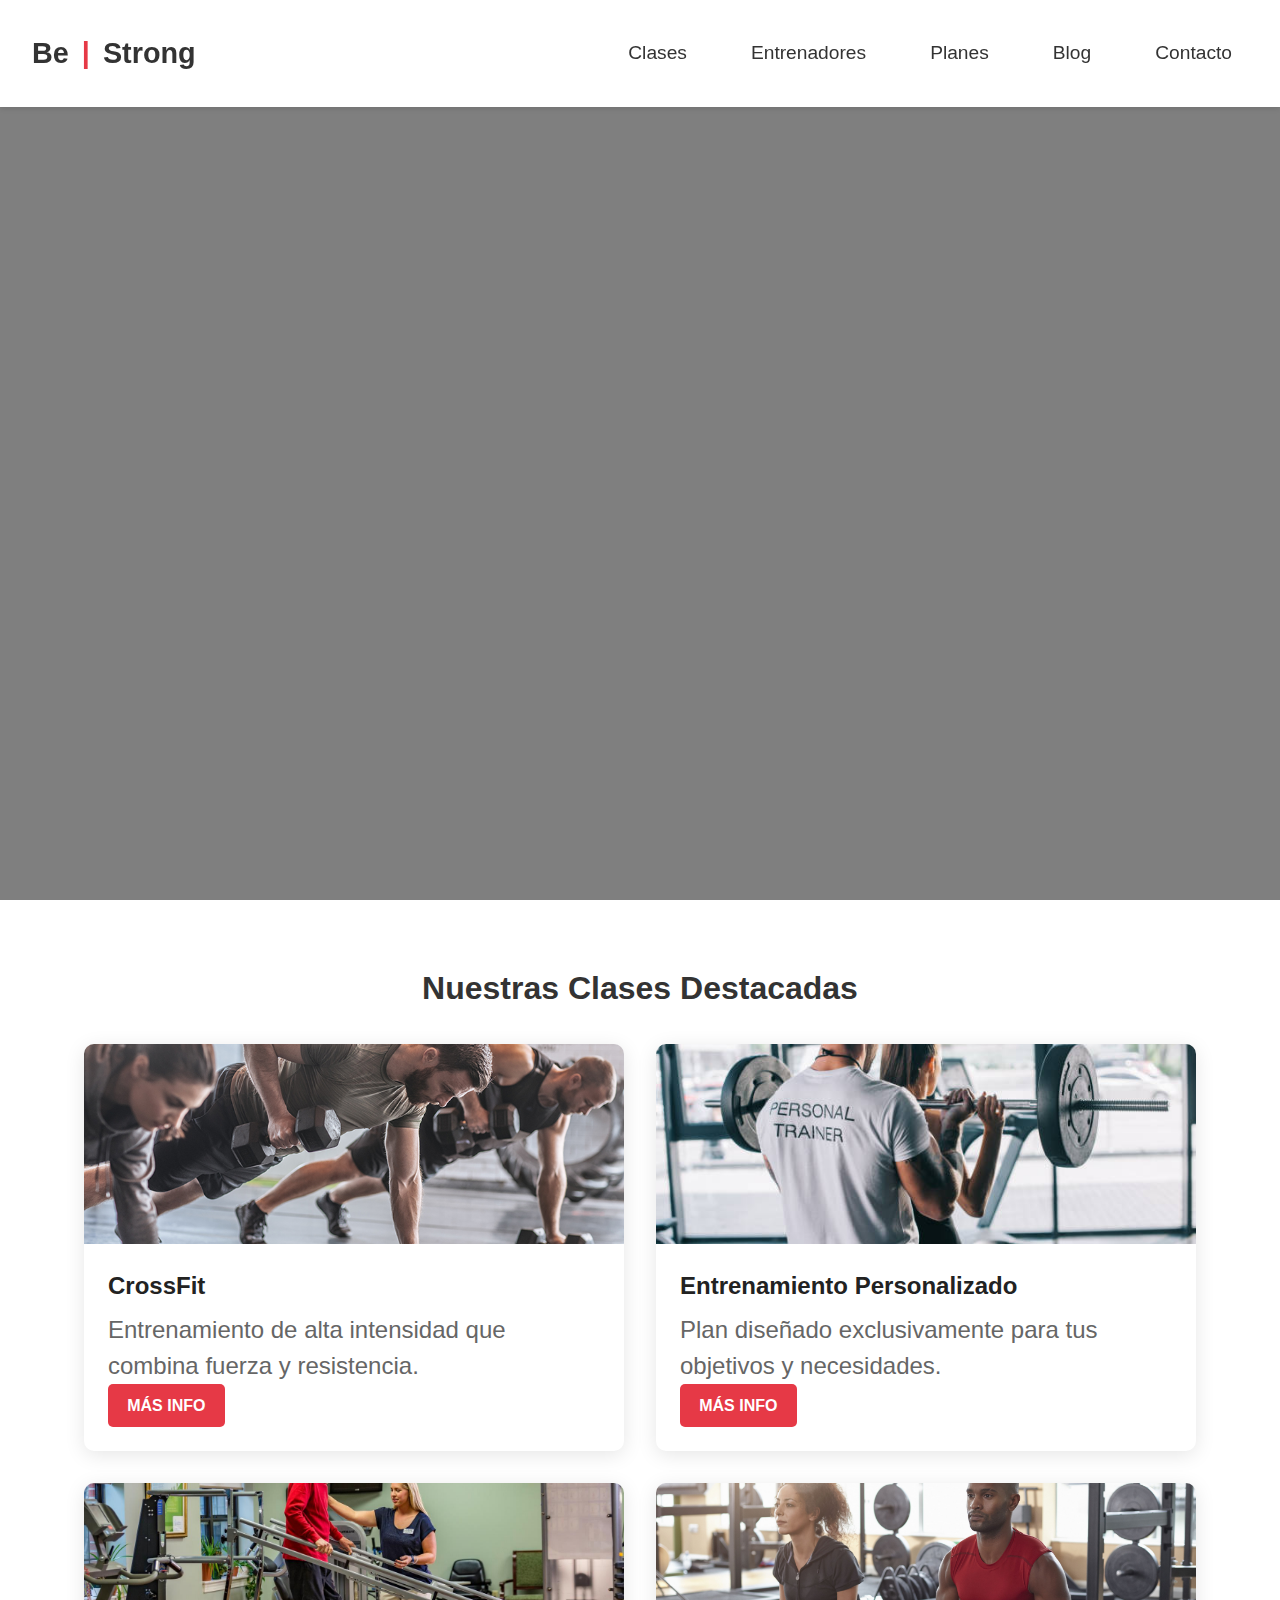
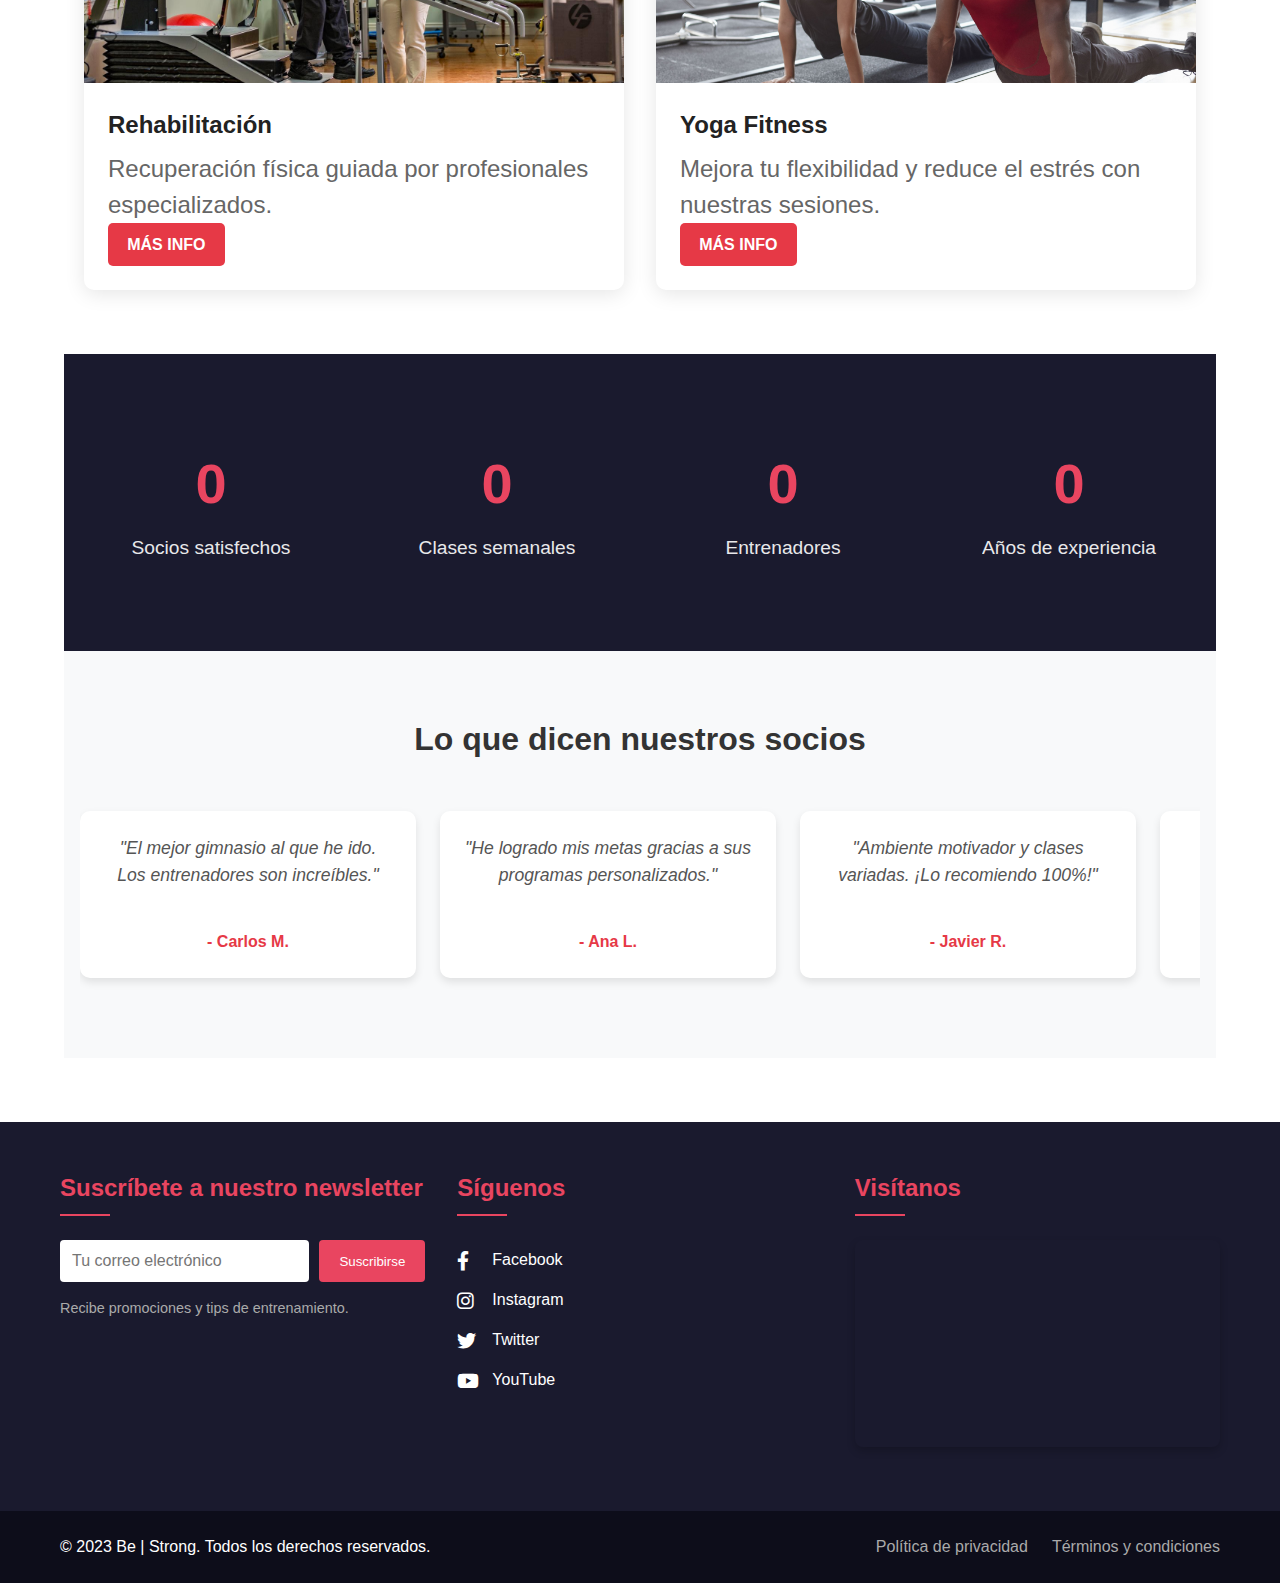
==== index.html @ 7d8e83d9 "Agregando paginas index.html y clases.html" ====
<!DOCTYPE html>
<html lang="en">
  <head>
    <meta charset="UTF-8" />
    <meta name="viewport" content="width=device-width, initial-scale=1.0" />
    <title>Be | Strong</title>
    <link
      rel="stylesheet"
      href="https://cdnjs.cloudflare.com/ajax/libs/font-awesome/6.0.0-beta3/css/all.min.css"
    />
    <link rel="stylesheet" href="./assets/css/style.css" />
  </head>
  <body>
    <!--menu-->
    <header class="header">
      <nav class="navbar">
        <div class="container-logo">
          <a href="#" class="logo">Be <span class="logo-pipe">|</span> Strong</a>
        </div>
        <div class="container-menu">
          <ul class="nav-list">
            <li><a href="/pages/clases.html">Clases</a></li>
            <li><a href="#">Entrenadores</a></li>
            <li><a href="#">Planes</a></li>
            <li><a href="#">Blog</a></li>
            <li><a href="#">Contacto</a></li>
          </ul>
        </div>
      </nav>
    </header>
    <section class="hero">
      <!-- Contenedor del video de fondo (YouTube) -->
      <div class="video-background">
        <iframe
          src="https://www.youtube.com/embed/W7NFoCfXAXU?autoplay=1&mute=1&loop=1&playlist=W7NFoCfXAXU&controls=0"
          frameborder="0"
          allow="accelerometer; autoplay; clipboard-write; encrypted-media; gyroscope; picture-in-picture"
          allowfullscreen
        ></iframe>
        <!-- Overlay oscuro para mejorar legibilidad del texto -->
        <div class="video-overlay"></div>
      </div>

      <!-- Contenido animado sobre el video -->
      <div class="hero-content">
        <h1 class="hero-title animate">Transforma tu cuerpo</h1>
        <p class="hero-subtitle animate">Entrena con los mejores</p>
        <a href="#" class="hero-button animate">¡Empieza hoy!</a>
      </div>
    </section>

    <main class="main">
      <section class="section-container">
        <h2 class="section-title">Nuestras Clases Destacadas</h2>
        <div class="cards-container">
          <!-- Card 1: CrossFit -->
          <div class="card">
            <div class="card-image">
              <img src="assets/img/crossfit.jpg" alt="Clase de CrossFit" />
            </div>
            <div class="card-content">
              <h3>CrossFit</h3>
              <p>
                Entrenamiento de alta intensidad que combina fuerza y
                resistencia.
              </p>
              <a href="#" class="card-button">Más info</a>
            </div>
          </div>

          <!-- Card 2: Entrenamiento Personalizado -->
          <div class="card">
            <div class="card-image">
              <img
                src="assets/img/personalizado.jpg"
                alt="Entrenamiento Personalizado"
              />
            </div>
            <div class="card-content">
              <h3>Entrenamiento Personalizado</h3>
              <p>
                Plan diseñado exclusivamente para tus objetivos y necesidades.
              </p>
              <a href="#" class="card-button">Más info</a>
            </div>
          </div>

          <!-- Card 3: Rehabilitación -->
          <div class="card">
            <div class="card-image">
              <img src="assets/img/rehabilitacion.jpg" alt="Rehabilitación" />
            </div>
            <div class="card-content">
              <h3>Rehabilitación</h3>
              <p>
                Recuperación física guiada por profesionales especializados.
              </p>
              <a href="#" class="card-button">Más info</a>
            </div>
          </div>

          <!-- Card 4: Yoga -->
          <div class="card">
            <div class="card-image">
              <img src="assets/img/yoga.jpg" alt="Clase de Yoga" />
            </div>
            <div class="card-content">
              <h3>Yoga Fitness</h3>
              <p>
                Mejora tu flexibilidad y reduce el estrés con nuestras sesiones.
              </p>
              <a href="#" class="card-button">Más info</a>
            </div>
          </div>
        </div>
      </section>

      <!-- contador -->

      <section class="counter-section">
        <div class="counter-container">
          <!-- Contador 1 -->
          <div class="counter">
            <span class="counter-number" data-target="500">0</span>
            <span class="counter-text">Socios satisfechos</span>
          </div>
          <!-- Contador 2 -->
          <div class="counter">
            <span class="counter-number" data-target="100">0</span>
            <span class="counter-text">Clases semanales</span>
          </div>
          <!-- Contador 3 -->
          <div class="counter">
            <span class="counter-number" data-target="20">0</span>
            <span class="counter-text">Entrenadores</span>
          </div>
          <!-- Contador 4 -->
          <div class="counter">
            <span class="counter-number" data-target="10">0</span>
            <span class="counter-text">Años de experiencia</span>
          </div>
        </div>
      </section>

      <!-- testimonios -->

      <section class="testimonials">
        <h2 class="testimonials-title">Lo que dicen nuestros socios</h2>
        <div class="testimonials-carousel">
        <!-- Testimonio 1 -->
        <div class="testimonial-card">
          <div class="testimonial-content">
            <p class="testimonial-text">
              "El mejor gimnasio al que he ido. Los entrenadores son
              increíbles."
            </p>
            <p class="testimonial-author">- Carlos M.</p>
          </div>
        </div>
        <!-- Testimonio 2 -->
        <div class="testimonial-card">
          <div class="testimonial-content">
            <p class="testimonial-text">
              "He logrado mis metas gracias a sus programas personalizados."
            </p>
            <p class="testimonial-author">- Ana L.</p>
          </div>
        </div>
        <!-- Testimonio 3 -->
        <div class="testimonial-card">
          <div class="testimonial-content">
            <p class="testimonial-text">
              "Ambiente motivador y clases variadas. ¡Lo recomiendo 100%!"
            </p>
            <p class="testimonial-author">- Javier R.</p>
          </div>
        </div>

        <!-- Testimonio 4 -->
        <div class="testimonial-card">
          <div class="testimonial-content">
            <p class="testimonial-text">
              "Me ayudaron a perder peso y tonificar mi cuerpo. ¡Increíble!"
            </p>
            <p class="testimonial-author">- Claudia L.</p>
          </div>
        </div>

        <!-- Testimonio 1 -->
        <div class="testimonial-card">
          <div class="testimonial-content">
            <p class="testimonial-text">
              "Soy una persona mayor y me siento muy bien entrenando aquí.
              ¡Gracias!"
            </p>
            <p class="testimonial-author">- Roberto S.</p>
          </div>
        </div>

        <!-- Testimonio 1 -->
        <div class="testimonial-card">
          <div class="testimonial-content">
            <p class="testimonial-text">
              "me guiaron en todo el proceso de rehabilitacion"
            </p>
            <p class="testimonial-author">- Maria C.</p>
          </div>
        </div>
      </section>
    </main>

    <footer class="footer">
      <div class="footer-container">
        <!-- Columna 1: Newsletter -->
        <div class="footer-column">
          <h3 class="footer-title">Suscríbete a nuestro newsletter</h3>
          <form class="newsletter-form">
            <input
              type="email"
              placeholder="Tu correo electrónico"
              required
              class="newsletter-input"
            />
            <button type="submit" class="newsletter-button">Suscribirse</button>
          </form>
          <p class="footer-text">Recibe promociones y tips de entrenamiento.</p>
        </div>

        <!-- Columna 2: Redes Sociales -->
        <div class="footer-column">
          <h3 class="footer-title">Síguenos</h3>
          <ul class="social-media">
            <li>
              <a
                href="#"
                class="social-link"
                target="_blank"
                aria-label="Facebook"
              >
                <i class="fab fa-facebook-f"></i> Facebook
              </a>
            </li>
            <li>
              <a
                href="#"
                class="social-link"
                target="_blank"
                aria-label="Instagram"
              >
                <i class="fab fa-instagram"></i> Instagram
              </a>
            </li>
            <li>
              <a
                href="#"
                class="social-link"
                target="_blank"
                aria-label="Twitter"
              >
                <i class="fab fa-twitter"></i> Twitter
              </a>
            </li>
            <li>
              <a
                href="#"
                class="social-link"
                target="_blank"
                aria-label="YouTube"
              >
                <i class="fab fa-youtube"></i> YouTube
              </a>
            </li>
          </ul>
        </div>

        <!-- Columna 3: Mapa -->
        <div class="footer-column">
          <h3 class="footer-title">Visítanos</h3>
          <div class="map-container">
            <iframe
              src="https://www.google.com/maps/embed?pb=!1m18!1m12!1m3!1d3284.016887889527!2d-58.383759!3d-34.603734!2m3!1f0!2f0!3f0!3m2!1i1024!2i768!4f13.1!3m3!1m2!1s0x0%3A0x0!2zMzTCsDM2JzEzLjQiUyA1OMKwMjMnMDEuNSJX!5e0!3m2!1sen!2sar!4v1620000000000!5m2!1sen!2sar"
              width="100%"
              height="200"
              style="border: 0"
              allowfullscreen=""
              loading="lazy"
              aria-label="Mapa de ubicación del gimnasio"
            >
            </iframe>
          </div>
        </div>
      </div>

      <!-- Copyright -->
      <div class="footer-bottom">
        <div class="container">
          <p>&copy; 2023 Be | Strong. Todos los derechos reservados.</p>
          <ul class="footer-links">
            <li><a href="#">Política de privacidad</a></li>
            <li><a href="#">Términos y condiciones</a></li>
          </ul>
        </div>
      </div>
    </footer>
    <script src="./assets/js/main.js"></script>
  </body>
</html>
---- assets/css/style.css ----
* {
  margin: 0;
  padding: 0;
  box-sizing: border-box;
}

html,
body {
  height: 100%;
  font-family: sans-serif;
  line-height: 1.5;
  background: #fff;
  color: #000;
}

/* header */
.header {
  width: 100%;
  top: 0%;
  left: 0%;
  background-color: #fff;
  padding: 1rem;
  text-align: center;
  position: fixed;
  z-index: 1000;
  box-shadow: 0 2px 5px rgba(0, 0, 0, 0.1);
}

/* nav */

.navbar {
  display: flex;
  justify-content: space-between;
  align-items: center;
  padding: 1rem;
  margin: 0 auto;
}

.logo {
  font-size: 1.8rem;
  font-weight: bold;
  color: #333;
  text-decoration: none;
  font-family: Arial, sans-serif;
}

.logo-pipe {
  color: #e63946; /* Color rojo para el símbolo | */
  margin: 0 5px; /* Espaciado opcional */
}

.logo:hover .logo-pipe {
  color: #c1121f; /* Color más oscuro al pasar el mouse */
  transform: rotate(90deg); /* Efecto divertido opcional */
  transition: all 0.3s ease;
}

.nav-list {
  list-style: none;
  display: flex;
  gap: 2rem;
}

.nav-list a {
  text-decoration: none;
  color: #333;
  font-size: 1.2rem;
  font-weight: 500;
  padding: 0.5rem 1rem;
  border-radius: 5px;
  transition: background-color 0.3s ease;
}

.nav-list li a:hover {
  background-color: #ff6b6b;
  transition: color 0.3s ease;
}

/* hero */

.hero {
  position: relative;
  height: 100vh; /* Altura completa de la pantalla */
  /*width: 100vw; /* Ancho completo de la pantalla */
  overflow: hidden;
  display: flex;
  align-items: center;
  justify-content: center;
  text-align: center;
}

.video-background {
  position: absolute;
  top: 0;
  left: 0;
  width: 100%;
  height: 100%;
  /*z-index: -1; */
}

.video-background iframe {
  position: absolute;
  top: 50%;
  left: 50%;
  width: 100vw;
  height: 100vh;
  min-width: 100%;
  min-height: 100%;
  transform: translate(-50%, -50%);
  object-fit: cover; /* Cubre todo el espacio disponible */
}

.video-overlay {
  position: absolute;
  top: 0;
  left: 0;
  width: 100%;
  height: 100%;
  background: rgba(0, 0, 0, 0.5);
  z-index: 0; /* Asegúrate de que el overlay esté detrás del contenido */
}

/* Contenido del hero (texto y botón) */
.hero-content {
  position: relative;
  z-index: 1;
  color: white;
  padding: 0 20px;
  max-width: 800px;
  margin: 0 auto;
}

/* Animaciones */
.hero-title {
  font-size: 4rem;
  margin-bottom: 1rem;
  opacity: 0;
  transform: translateY(30px);
  animation: fadeInUp 1s forwards 0.3s;
}

.hero-subtitle {
  font-size: 1.5rem;
  margin-bottom: 2rem;
  opacity: 0;
  transform: translateY(30px);
  animation: fadeInUp 1s forwards;
}

.hero-button {
  display: inline-block;
  padding: 15px 30px;
  background: #e63946;
  color: white;
  text-decoration: none;
  border-radius: 50px;
  font-weight: bold;
  text-transform: uppercase;
  opacity: 0;
  transform: translateY(30px);
  animation: fadeInUp 1s forwards 0.9s;
  transition: background 0.3s;
}

.hero-button:hover {
  background-color: #c1121f;
}

/* Keyframes para la animación */
@keyframes fadeInUp {
  to {
    opacity: 1;
    transform: translateY(0);
  }
}

/* Responsive para móviles */
@media (max-width: 768px) {
  .hero-title {
    font-size: 2.5rem;
  }

  .hero-subtitle {
    font-size: 1.2rem;
  }
}

/* main */

.main {
  padding: 4rem;
  background-color: f8f9fa;
}

.section-container {
  max-width: 1200px;
  margin: 0 auto;
  padding: 0 20px;
}

.section-title {
  font-size: 2.5rem;
  margin-bottom: 3rem;
  text-align: center;
  color: #333;
}

/* cards */

.cards-container {
  display: grid;
  grid-template-columns: repeat(2, 1fr); /* 2 columnas por defecto */
  gap: 2rem;
  max-width: 1200px; /* Opcional: limita el ancho máximo */
  margin: 0 auto; /* Centra el contenedor */
}

.card {
  background: white;
  border-radius: 10px;
  box-shadow: 0 4px 20px rgba(0, 0, 0, 0.1);
  overflow: hidden;
  transition: all 0.3s ease;
}

.card:hover {
  transform: translateY(-10px);
  box-shadow: 0 8px 40px rgba(0, 0, 0, 0.2);
}

.card-image {
  height: 200px;
  overflow: hidden;
}

.card-image img {
  width: 100%;
  height: 100%;
  object-fit: cover;
  transition: transform 0.5s ease;
}

.card:hover .card-image img {
  transform: scale(1.1);
}

.card-content {
  padding: 1.5rem;
}

.card-content h3 {
  font-size: 1.5rem;
  margin-bottom: 0.5rem;
  color: #222;
}

.card-content p {
  font-size: 1.5rem;
  color: #666;
  line-height: 1.5;
}

.card-button {
  display: inline-block;
  padding: 0.6rem 1.2rem;
  background: #e63946;
  color: white;
  text-decoration: none;
  border-radius: 5px;
  font-weight: 600;
  text-transform: uppercase;
  transition: background-color 0.3s ease;
}

.card-button:hover {
  background-color: #c1121f;
}

@media (max-width: 1024px) {
  .cards-container {
    grid-template-columns: repeat(2, 1fr); /* Mantiene 2 columnas */
  }
}

/* Móviles (menos de 768px) */
@media (max-width: 768px) {
  .cards-container {
    grid-template-columns: 1fr; /* 1 columna */
  }
}

/* Pantallas muy grandes (opcional) */
@media (min-width: 1600px) {
  .cards-container {
    grid-template-columns: repeat(
      2,
      1fr
    ); /* Mantiene 2 columnas incluso en pantallas XL */
  }
}

/* contador */

.counter-section {
  background-color: #1a1a2e; /* Fondo oscuro para destacar */
  padding: 4rem 0;
  text-align: center;
  color: white;
  margin-top: 4rem; /* Espacio entre secciones */
}

.counter-container {
  display: grid;
  grid-template-columns: repeat(4, 1fr);
  gap: 2rem;
  max-width: 1200px;
  margin: 0 auto;
  padding: 0 20px;
}

/* Estilos de cada contador */
.counter {
  padding: 1.5rem;
}

.counter-number {
  display: block;
  font-size: 3.5rem;
  font-weight: 700;
  color: #e94560; /* Color destacado */
  margin-bottom: 0.5rem;
  animation: pulse 2s infinite; /* Efecto de pulso */
}

.counter-text {
  font-size: 1.2rem;
  opacity: 0.9;
}

/* Animación del número (Keyframes) */
@keyframes pulse {
  0% {
    transform: scale(1);
  }
  50% {
    transform: scale(1.1);
  }
  100% {
    transform: scale(1);
  }
}

/* Responsive */
@media (max-width: 768px) {
  .counter-container {
    grid-template-columns: repeat(2, 1fr);
  }
  .counter-number {
    font-size: 2.5rem;
  }
}

/* testimonios */
/* Estilos generales */
.testimonials {
  padding: 4rem 1rem;
  background-color: #f8f9fa;
  text-align: center;
}

.testimonials-title {
  font-size: 2rem;
  margin-bottom: 2rem;
  color: #333;
}

/* Carrusel con CSS Scroll Snap */
.testimonials-carousel {
  display: flex;
  overflow-x: auto;
  scroll-snap-type: x mandatory;
  gap: 1.5rem;
  padding: 1rem 0;
}

/* Oculta la barra de scroll */
/* .testimonials-carousel::-webkit-scrollbar {
  display: none;
}
*/
/* Estilos de cada tarjeta de testimonio */
.testimonial-card {
  scroll-snap-align: center;
  flex: 0 0 80%; /* Ancho de cada tarjeta (80% del contenedor) */
  max-width: 400px;
  background: white;
  border-radius: 10px;
  box-shadow: 0 4px 8px rgba(0, 0, 0, 0.1);
  padding: 1.5rem;
}

.testimonial-content {
  display: flex;
  flex-direction: column;
  height: 100%;
}

.testimonial-text {
  font-size: 1.1rem;
  font-style: italic;
  color: #555;
  margin-bottom: 1rem;
}

.testimonial-text::before {
  content: '"';
  font-size: 3rem;
  color: #e63946;
  opacity: 0.3;
  position: absolute;
  left: 10px;
  top: 10px;
}

.testimonial-author {
  font-weight: bold;
  color: #e63946; /* Color de tu marca */
  margin-top: auto; /* Alinea al final */
}

/* Efecto hover opcional */
.testimonial-card:hover {
  transform: translateY(-5px);
  box-shadow: 0 8px 16px rgba(0, 0, 0, 0.1);
  transition: all 0.3s ease;
}

/* Responsive */
@media (min-width: 768px) {
  .testimonial-card {
    flex: 0 0 45%; /* 2 tarjetas visibles en tablets */
  }
}

@media (min-width: 1024px) {
  .testimonial-card {
    flex: 0 0 30%; /* 3 tarjetas visibles en desktop */
  }
}

/* footer */
.footer {
  background-color: #1a1a2e;
  color: white;
  padding: 3rem 0 0;
  font-family: "Arial", sans-serif;
}

.footer-container {
  display: grid;
  grid-template-columns: repeat(auto-fit, minmax(250px, 1fr));
  gap: 2rem;
  max-width: 1200px;
  margin: 0 auto;
  padding: 0 20px;
}

.footer-column {
  margin-bottom: 2rem;
}

.footer-title {
  font-size: 1.5rem;
  margin-bottom: 1.5rem;
  color: #e94560;
  position: relative;
  padding-bottom: 10px;
}

.footer-title::after {
  content: "";
  position: absolute;
  left: 0;
  bottom: 0;
  width: 50px;
  height: 2px;
  background: #e94560;
}

/* Newsletter */
.newsletter-form {
  display: flex;
  gap: 10px;
  margin-bottom: 1rem;
}

.newsletter-input {
  flex: 1;
  padding: 12px;
  border: none;
  border-radius: 4px;
  font-size: 1rem;
}

.newsletter-button {
  background-color: #e94560;
  color: white;
  border: none;
  padding: 0 20px;
  border-radius: 4px;
  cursor: pointer;
  transition: background 0.3s;
}

.newsletter-button:hover {
  background-color: #c1121f;
}

.footer-text {
  color: #aaa;
  font-size: 0.9rem;
}

/* Redes Sociales */
.social-media {
  list-style: none;
  padding: 0;
}

.social-link {
  color: white;
  text-decoration: none;
  display: flex;
  align-items: center;
  gap: 10px;
  padding: 8px 0;
  transition: color 0.3s;
}

.social-link:hover {
  color: #e94560;
}

.social-link i {
  font-size: 1.2rem;
  width: 25px;
}

/* Mapa */
.map-container {
  border-radius: 8px;
  overflow: hidden;
  box-shadow: 0 4px 8px rgba(0, 0, 0, 0.2);
}

/* Footer inferior */
.footer-bottom {
  background-color: #0d0d1a;
  padding: 1.5rem 0;
  margin-top: 2rem;
}

.footer-bottom .container {
  max-width: 1200px;
  margin: 0 auto;
  padding: 0 20px;
  display: flex;
  justify-content: space-between;
  align-items: center;
  flex-wrap: wrap;
  gap: 1rem;
}

.footer-links {
  display: flex;
  gap: 1.5rem;
  list-style: none;
  padding: 0;
}

.footer-links a {
  color: #aaa;
  text-decoration: none;
  transition: color 0.3s;
}

.footer-links a:hover {
  color: white;
}

/* Responsive */
@media (max-width: 768px) {
  .newsletter-form {
    flex-direction: column;
  }

  .footer-bottom .container {
    flex-direction: column;
    text-align: center;
  }
}

/* ************************************** */
/* estilos pagina clases.html            */
/* ************************************** */
.clases-main {
  padding-top: 80px;
}

/* Hero Section */
.clases-hero {
  position: relative;
  height: 300px;
  background: url("../img/classes-hero.jpg") center/cover no-repeat;
  display: flex;
  align-items: center;
  justify-content: center;
  color: white;
  text-align: center;
}

.hero-overlay {
  position: absolute;
  top: 0;
  left: 0;
  width: 100%;
  height: 100%;
  background: rgba(0, 0, 0, 0.5);
}

.hero-content {
  position: relative;
  z-index: 1;
  max-width: 800px;
  padding: 0 20px;
}

.hero-content h1 {
  font-size: 3rem;
  margin-bottom: 1rem;
}

.hero-content p {
  font-size: 1.2rem;
}

/* Filtros */
.filters-section {
  text-align: center;
  padding: 2rem 0;
  background: #f8f9fa;
}

.filters-container {
  display: flex;
  justify-content: center;
  flex-wrap: wrap;
  gap: 1rem;
  margin-top: 1rem;
}

.filter-input {
  position: absolute;
  opacity: 0;
}

.filter-label {
  padding: 0.5rem 1.5rem;
  background: #e0e0e0;
  border-radius: 50px;
  cursor: pointer;
  transition: all 0.3s ease;
}

.filter-input:checked + .filter-label {
  background: #e63946;
  color: white;
}

/* Galería Masonry */
.masonry-grid {
  display: grid;
  grid-template-columns: repeat(auto-fill, minmax(300px, 1fr));
  grid-auto-rows: minmax(200px, auto);
  gap: 1.5rem;
  padding: 2rem;
}

.masonry-item {
  display: block; /* Cambiado de none a block */
  opacity: 1;
  transform: scale(1);
  transition: all 0.4s ease;
}

.class-card {
  position: relative;
  height: 100%;
  overflow: hidden;
  border-radius: 8px;
  box-shadow: 0 4px 8px rgba(0, 0, 0, 0.1);
}

.class-card img {
  width: 100%;
  height: 100%;
  object-fit: cover;
  transition: transform 0.5s ease;
}

.card-overlay {
  position: absolute;
  bottom: 0;
  left: 0;
  width: 100%;
  padding: 1.5rem;
  background: rgba(0, 0, 0, 0.8);
  color: white;
  transform: translateY(100%);
  transition: transform 0.3s ease;
}

.class-card:hover .card-overlay {
  transform: translateY(0);
}

.class-card:hover img {
  transform: scale(1.05);
}

.overlay-btn {
  margin-top: 1rem;
  padding: 0.5rem 1rem;
  background: #e63946;
  color: white;
  border: none;
  border-radius: 4px;
  cursor: pointer;
  transition: background 0.3s ease;
}

.overlay-btn:hover {
  background: #c1121f;
}

/* -------------------------------------------------- */
/* FILTRADO MODERNO CON :has() - SOLUCIÓN DEFINITIVA  */
/* -------------------------------------------------- */

/* Ocultar elementos no seleccionados */
.filter-gallery-container:has(#musculacion:checked)
  .masonry-item:not(.musculacion),
.filter-gallery-container:has(#crossfit:checked) .masonry-item:not(.crossfit),
.filter-gallery-container:has(#yoga:checked) .masonry-item:not(.yoga),
.filter-gallery-container:has(#spinning:checked) .masonry-item:not(.spinning) {
  display: none;
  opacity: 0;
  transform: scale(0.9);
}

/* Mostrar elementos seleccionados */
.filter-gallery-container:has(#musculacion:checked) .masonry-item.musculacion,
.filter-gallery-container:has(#crossfit:checked) .masonry-item.crossfit,
.filter-gallery-container:has(#yoga:checked) .masonry-item.yoga,
.filter-gallery-container:has(#spinning:checked) .masonry-item.spinning {
  display: block;
  opacity: 1;
  transform: scale(1);
}

/* Mostrar todos cuando se selecciona "Todas" */
.filter-gallery-container:has(#all:checked) .masonry-item {
  display: block;
  opacity: 1;
  transform: scale(1);
}

/* Responsive */
@media (max-width: 768px) {
  .masonry-grid {
    grid-template-columns: 1fr;
    padding: 1rem;
  }

  .filters-container {
    gap: 0.5rem;
  }

  .filter-label {
    padding: 0.5rem 1rem;
    font-size: 0.9rem;
  }

  .schedule-table {
    display: block;
    width: 100%;
  }

  .schedule-table thead {
    display: none;
  }

  .schedule-table tbody,
  .schedule-table tr,
  .schedule-table td {
    display: block;
    width: 100%;
  }

  .schedule-table tr {
    margin-bottom: 1rem;
    position: relative;
  }

  .schedule-table td {
    text-align: right;
    padding-left: 50%;
  }

  .schedule-table td::before {
    content: attr(data-label);
    position: absolute;
    left: 1rem;
    width: calc(50% - 1rem);
    text-align: left;
    font-weight: bold;
  }

  .schedule-table td:first-child {
    background-color: #e63946;
    color: white;
    text-align: center;
    padding-left: 1rem;
  }

  .schedule-table td:first-child::before {
    display: none;
  }
}

/* Horarios */
.schedule-section {
  padding: 3rem 0;
  background: #f8f9fa;
}

.section-title {
  text-align: center;
  margin-bottom: 2rem;
  font-size: 2rem;
  color: #333;
}

.table-container {
  overflow-x: auto;
  padding: 0 1rem;
  max-width: 1200px;
  margin: 0 auto;
}

.schedule-table {
  width: 100%;
  border-collapse: collapse;
  margin: 0 auto;
}

.schedule-table th,
.schedule-table td {
  padding: 1rem;
  text-align: center;
  border: 1px solid #ddd;
}

.schedule-table th {
  background-color: #e63946;
  color: white;
}

.schedule-table tr:nth-child(even) {
  background-color: #f2f2f2;
}

.schedule-table tr:hover {
  background-color: #e9e9e9;
}
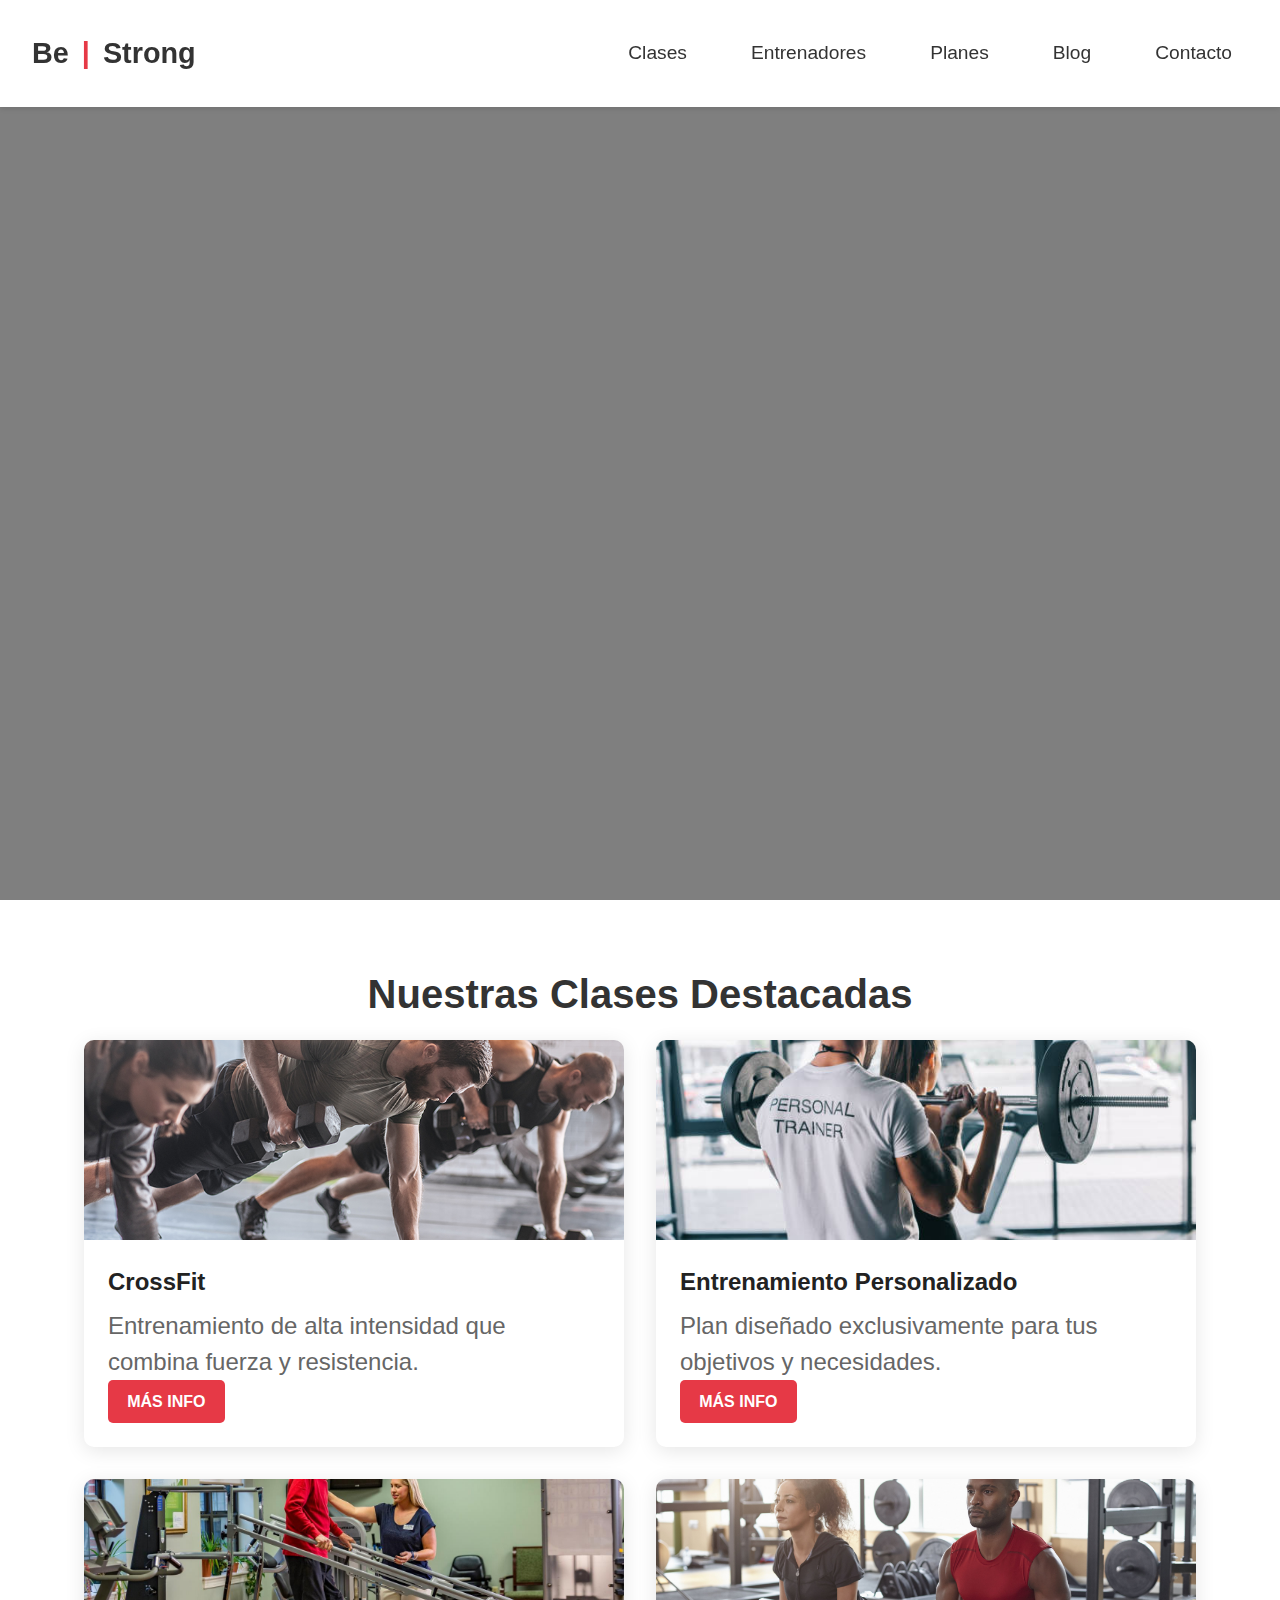
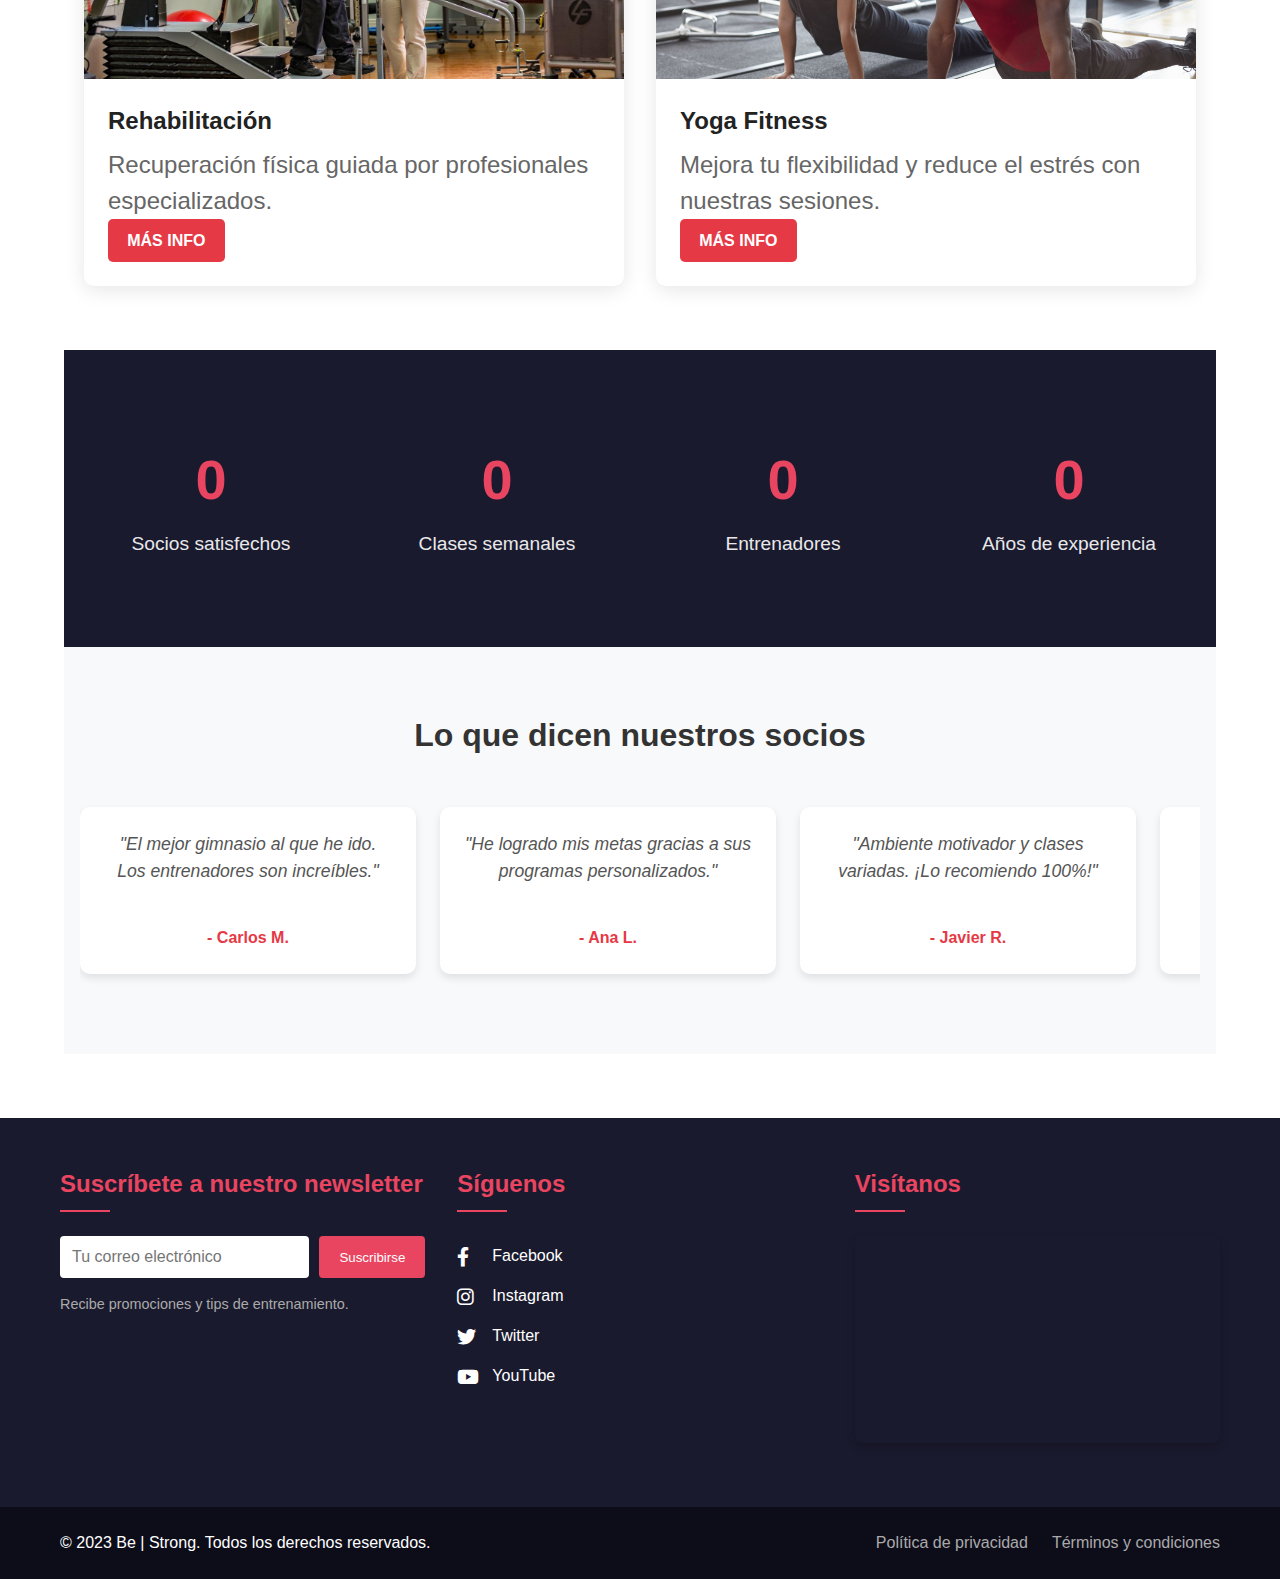
==== commit 7f24ebbd: "agregando paginas contacto.html y planes.html. modificando JS" ====
--- a/index.html
+++ b/index.html
@@ -20,7 +20,7 @@
         <div class="container-menu">
           <ul class="nav-list">
             <li><a href="/pages/clases.html">Clases</a></li>
-            <li><a href="#">Entrenadores</a></li>
+            <li><a href="/pages/entrenadores.html">Entrenadores</a></li>
             <li><a href="#">Planes</a></li>
             <li><a href="#">Blog</a></li>
             <li><a href="#">Contacto</a></li>
--- a/assets/css/style.css
+++ b/assets/css/style.css
@@ -744,7 +744,7 @@
 }
 
 /* -------------------------------------------------- */
-/* FILTRADO MODERNO CON :has() - SOLUCIÓN DEFINITIVA  */
+/* FILTRADO CON :has()  */
 /* -------------------------------------------------- */
 
 /* Ocultar elementos no seleccionados */
@@ -883,3 +883,781 @@
 .schedule-table tr:hover {
   background-color: #e9e9e9;
 }
+
+/* ************************************** */
+/* estilos pagina entrenadores.html            */
+/* ************************************** */
+
+/* Estilos generales */
+.entrenadores-main {
+  padding-top: 80px;
+  background-color: #f8f9fa;
+}
+
+/* Hero Section */
+.entrenadores-hero {
+  position: relative;
+  height: 300px;
+  background: url("../img/trainer-hero.jpg") center/cover no-repeat;
+  display: flex;
+  align-items: center;
+  justify-content: center;
+  color: white;
+  text-align: center;
+}
+
+.hero-overlay {
+  position: absolute;
+  top: 0;
+  left: 0;
+  width: 100%;
+  height: 100%;
+  background: rgba(0, 0, 0, 0.5);
+}
+
+.hero-content {
+  position: relative;
+  z-index: 1;
+  max-width: 800px;
+  padding: 0 20px;
+}
+
+.hero-content h1 {
+  font-size: 3rem;
+  margin-bottom: 1rem;
+}
+
+.hero-content p {
+  font-size: 1.2rem;
+}
+
+/* Sección de Entrenadores */
+.trainers-section {
+  padding: 3rem 1rem;
+  max-width: 1200px;
+  margin: 0 auto;
+}
+
+.section-title {
+  text-align: center;
+  font-size: 2.5rem;
+  margin-bottom: 1rem;
+  color: #333;
+}
+
+.section-subtitle {
+  text-align: center;
+  color: #666;
+  margin-bottom: 3rem;
+  font-style: italic;
+}
+
+.trainers-grid {
+  display: grid;
+  grid-template-columns: repeat(auto-fit, minmax(300px, 1fr));
+  gap: 2rem;
+  padding: 1rem;
+}
+
+/* Tarjetas Flip */
+.trainer-card {
+  perspective: 1000px;
+  height: 400px;
+}
+
+.card-inner {
+  position: relative;
+  width: 100%;
+  height: 100%;
+  transition: transform 0.8s;
+  transform-style: preserve-3d;
+  box-shadow: 0 4px 8px rgba(0, 0, 0, 0.1);
+  border-radius: 10px;
+  /*overflow: hidden;*/
+}
+
+.trainer-card:hover .card-inner {
+  transform: rotateY(180deg);
+}
+
+.card-front,
+.card-back {
+  position: absolute;
+  width: 100%;
+  height: 100%;
+  backface-visibility: hidden;
+  display: flex;
+  flex-direction: column;
+  align-items: center;
+  padding: 2rem;
+  box-sizing: border-box;
+}
+
+.card-front {
+  background-color: white;
+  justify-content: center;
+}
+
+.card-front img {
+  width: 150px;
+  height: 150px;
+  border-radius: 50%;
+  object-fit: cover;
+  border: 5px solid #e63946;
+  margin-bottom: 1.5rem;
+}
+
+.card-front h3 {
+  font-size: 1.5rem;
+  margin-bottom: 0.5rem;
+  color: #333;
+}
+
+.card-front p {
+  color: #e63946;
+  font-weight: bold;
+  margin-bottom: 1.5rem;
+}
+
+.card-back {
+  background-color: #1a1a2e;
+  color: white;
+  transform: rotateY(180deg);
+  justify-content: space-around;
+}
+
+.card-back h3 {
+  font-size: 1.5rem;
+  margin-bottom: 0.5rem;
+  color: #e63946;
+}
+
+.specialty {
+  color: #aaa;
+  margin-bottom: 1.5rem;
+  font-style: italic;
+}
+
+/* Sistema de Rating con Estrellas */
+.rating {
+  display: flex;
+  margin: 1rem 0;
+  justify-content: center;
+}
+
+.star {
+  color: #ddd;
+  font-size: 1.2rem;
+  position: relative;
+  margin: 0 7px;
+  width: 20px; /* Ancho fijo para las estrellas */
+  height: 20px; /* Alto fijo para las estrellas */
+}
+
+.star.full::before {
+  content: "\2605";
+  color: #e63946;
+  position: absolute;
+  left: 0;
+  top: 0;
+}
+
+.star.half::before {
+  content: "\2605";
+  color: #e63946;
+  position: absolute;
+  left: 0;
+  top: 0;
+  width: 50%;
+  overflow: hidden;
+}
+
+/* Estrella vacía - visible siempre */
+.star::after {
+  content: "\2605";
+  position: fixed;
+  left: 0;
+  top: 0;
+  color: #ddd;
+}
+
+/* Barras de Habilidades */
+.skills {
+  width: 100%;
+  margin: 1.5rem 0;
+}
+
+.skill {
+  display: flex;
+  align-items: center;
+  margin-bottom: 1rem;
+}
+
+.skill span:first-child {
+  width: 100px;
+  font-weight: bold;
+}
+
+.skill-bar {
+  flex-grow: 1;
+  height: 10px;
+  background: #333;
+  border-radius: 5px;
+  margin: 0 1rem;
+  overflow: hidden;
+}
+
+.skill-level {
+  height: 100%;
+  background: #e63946;
+  border-radius: 5px;
+  transition: width 1.5s ease-out;
+}
+
+.skill-percent {
+  width: 40px;
+  text-align: right;
+}
+
+/* Botón de Contacto */
+.btn-contact {
+  padding: 0.8rem 2rem;
+  background: #e63946;
+  color: white;
+  border: none;
+  border-radius: 50px;
+  cursor: pointer;
+  font-weight: bold;
+  transition: all 0.3s ease;
+  margin-top: 1rem;
+}
+
+.btn-contact:hover {
+  background: #c1121f;
+  transform: translateY(-3px);
+  box-shadow: 0 5px 15px rgba(230, 57, 70, 0.4);
+}
+
+/* Responsive */
+@media (max-width: 768px) {
+  .trainers-grid {
+    grid-template-columns: 1fr;
+  }
+
+  .hero-content h1 {
+    font-size: 2.5rem;
+  }
+
+  .trainer-card {
+    height: 350px;
+  }
+}
+
+/* ************************************** */
+/* estilos pagina contacto.html            */
+/* ************************************** */
+
+/* Estilos generales */
+.contacto-main {
+  padding-top: 80px;
+  background-color: #f8f9fa;
+}
+
+/* Hero Section */
+.contacto-hero {
+  position: relative;
+  height: 300px;
+  background: url("../img/contact-hero.jpg") center/cover no-repeat;
+  display: flex;
+  align-items: center;
+  justify-content: center;
+  color: white;
+  text-align: center;
+}
+
+.hero-overlay {
+  position: absolute;
+  top: 0;
+  left: 0;
+  width: 100%;
+  height: 100%;
+  background: rgba(0, 0, 0, 0.5);
+}
+
+.hero-content {
+  position: relative;
+  z-index: 1;
+  max-width: 800px;
+  padding: 0 20px;
+}
+
+.hero-content h1 {
+  font-size: 3rem;
+  margin-bottom: 1rem;
+}
+
+.hero-content p {
+  font-size: 1.2rem;
+}
+
+/* Formulario de Contacto */
+.contact-form-section {
+  padding: 3rem 1rem;
+  max-width: 1200px;
+  margin: 0 auto;
+}
+
+.form-container {
+  display: grid;
+  grid-template-columns: 1fr 1fr;
+  gap: 3rem;
+  margin-top: 2rem;
+}
+
+.contact-form {
+  display: flex;
+  flex-direction: column;
+  gap: 1.5rem;
+}
+
+.form-group {
+  position: relative;
+  display: flex;
+  flex-direction: column;
+}
+
+.form-group label {
+  margin-bottom: 0.5rem;
+  font-weight: 600;
+  color: #333;
+}
+
+.form-group input,
+.form-group select,
+.form-group textarea {
+  padding: 0.8rem 1rem;
+  border: 2px solid #ddd;
+  border-radius: 5px;
+  font-size: 1rem;
+  transition: all 0.3s ease;
+}
+
+.form-group textarea {
+  resize: vertical;
+  min-height: 120px;
+}
+
+.form-group input:focus,
+.form-group select:focus,
+.form-group textarea:focus {
+  border-color: #e63946;
+  outline: none;
+  box-shadow: 0 0 0 3px rgba(230, 57, 70, 0.2);
+}
+
+/* Validación en tiempo real */
+.form-group input:invalid:not(:focus):not(:placeholder-shown),
+.form-group textarea:invalid:not(:focus):not(:placeholder-shown) {
+  border-color: #ff6b6b;
+}
+
+.form-group input:valid:not(:focus):not(:placeholder-shown),
+.form-group textarea:valid:not(:focus):not(:placeholder-shown) {
+  border-color: #51cf66;
+}
+
+.validation-icon {
+  position: absolute;
+  right: 15px;
+  top: 38px;
+  width: 20px;
+  height: 20px;
+  opacity: 0;
+  transition: opacity 0.3s ease;
+}
+
+.form-group
+  input:invalid:not(:focus):not(:placeholder-shown)
+  + .validation-icon,
+.form-group
+  textarea:invalid:not(:focus):not(:placeholder-shown)
+  + .validation-icon {
+  opacity: 1;
+  background: url("data:image/svg+xml,%3Csvg xmlns='http://www.w3.org/2000/svg' viewBox='0 0 24 24' fill='%23ff6b6b'%3E%3Cpath d='M12 2C6.48 2 2 6.48 2 12s4.48 10 10 10 10-4.48 10-10S17.52 2 12 2zm1 15h-2v-2h2v2zm0-4h-2V7h2v6z'/%3E%3C/svg%3E")
+    no-repeat center;
+}
+
+.form-group input:valid:not(:focus):not(:placeholder-shown) + .validation-icon,
+.form-group
+  textarea:valid:not(:focus):not(:placeholder-shown)
+  + .validation-icon {
+  opacity: 1;
+  background: url("data:image/svg+xml,%3Csvg xmlns='http://www.w3.org/2000/svg' viewBox='0 0 24 24' fill='%2351cf66'%3E%3Cpath d='M12 2C6.48 2 2 6.48 2 12s4.48 10 10 10 10-4.48 10-10S17.52 2 12 2zm-2 15l-5-5 1.41-1.41L10 14.17l7.59-7.59L19 8l-9 9z'/%3E%3C/svg%3E")
+    no-repeat center;
+}
+
+.error-message {
+  color: #ff6b6b;
+  font-size: 0.8rem;
+  margin-top: 0.3rem;
+  height: 0;
+  overflow: hidden;
+  transition: height 0.3s ease;
+}
+
+.form-group input:invalid:not(:focus):not(:placeholder-shown) ~ .error-message,
+.form-group
+  textarea:invalid:not(:focus):not(:placeholder-shown)
+  ~ .error-message {
+  height: 20px;
+}
+
+/* Botón de enviar */
+.form-actions {
+  margin-top: 1rem;
+}
+
+.submit-btn {
+  position: relative;
+  padding: 0.8rem 2rem;
+  background: #e63946;
+  color: white;
+  border: none;
+  border-radius: 50px;
+  cursor: pointer;
+  font-weight: bold;
+  transition: all 0.3s ease;
+  overflow: hidden;
+  width: 180px;
+}
+
+.submit-btn:hover {
+  background: #c1121f;
+  transform: translateY(-3px);
+  box-shadow: 0 5px 15px rgba(230, 57, 70, 0.4);
+}
+
+.spinner {
+  position: absolute;
+  top: 50%;
+  left: 50%;
+  transform: translate(-50%, -50%);
+  width: 20px;
+  height: 20px;
+  border: 3px solid rgba(255, 255, 255, 0.3);
+  border-radius: 50%;
+  border-top-color: white;
+  opacity: 0;
+  transition: opacity 0.3s ease;
+  animation: spin 1s linear infinite;
+}
+
+@keyframes spin {
+  to {
+    transform: translate(-50%, -50%) rotate(360deg);
+  }
+}
+
+.submit-btn.sending .btn-text {
+  opacity: 0;
+}
+
+.submit-btn.sending .spinner {
+  opacity: 1;
+}
+
+/* Información de contacto */
+.contact-info {
+  background: #1a1a2e;
+  color: white;
+  padding: 2rem;
+  border-radius: 10px;
+  height: fit-content;
+}
+
+.contact-info h3 {
+  font-size: 1.5rem;
+  margin-bottom: 1.5rem;
+  color: #e63946;
+}
+
+.info-item {
+  display: flex;
+  align-items: center;
+  margin-bottom: 1.5rem;
+}
+
+.info-item i {
+  font-size: 1.2rem;
+  margin-right: 1rem;
+  color: #e63946;
+  width: 25px;
+  text-align: center;
+}
+
+.social-links {
+  display: flex;
+  gap: 1rem;
+  margin-top: 2rem;
+}
+
+.social-links a {
+  color: white;
+  font-size: 1.2rem;
+  transition: color 0.3s ease;
+}
+
+.social-links a:hover {
+  color: #e63946;
+}
+
+/* Modal de Confirmación */
+.modal {
+  display: none;
+  position: fixed;
+  top: 0;
+  left: 0;
+  width: 100%;
+  height: 100%;
+  background: rgba(0, 0, 0, 0.7);
+  z-index: 1000;
+  justify-content: center;
+  align-items: center;
+}
+
+.modal-content {
+  background: white;
+  padding: 2rem;
+  border-radius: 10px;
+  text-align: center;
+  max-width: 400px;
+  width: 90%;
+  position: relative;
+}
+
+.close-modal {
+  position: absolute;
+  top: 15px;
+  right: 15px;
+  font-size: 1.5rem;
+  cursor: pointer;
+  color: #666;
+}
+
+.modal-icon {
+  font-size: 4rem;
+  color: #51cf66;
+  margin-bottom: 1rem;
+}
+
+.modal h2 {
+  color: #333;
+  margin-bottom: 1rem;
+}
+
+.modal p {
+  color: #666;
+  margin-bottom: 1.5rem;
+}
+
+.modal-btn {
+  padding: 0.8rem 2rem;
+  background: #e63946;
+  color: white;
+  border: none;
+  border-radius: 50px;
+  cursor: pointer;
+  font-weight: bold;
+  transition: all 0.3s ease;
+}
+
+.modal-btn:hover {
+  background: #c1121f;
+}
+
+/* Responsive */
+@media (max-width: 768px) {
+  .form-container {
+    grid-template-columns: 1fr;
+  }
+
+  .hero-content h1 {
+    font-size: 2.5rem;
+  }
+}
+
+@media (max-width: 480px) {
+  .contact-form {
+    gap: 1rem;
+  }
+
+  .form-group input,
+  .form-group select,
+  .form-group textarea {
+    padding: 0.7rem;
+  }
+}
+
+/* ************************************** */
+/* estilos pagina planes.html            */
+/* ************************************** */
+/* Sección de precios */
+.pricing-section {
+  padding: 6rem 1rem 4rem;
+  max-width: 1200px;
+  margin: auto;
+  text-align: center;
+}
+
+.pricing-title {
+  font-size: 2.5rem;
+  margin-bottom: 2rem;
+  color: #e94560;
+}
+
+/* Toggle mensual/anual */
+.billing-toggle {
+  margin-bottom: 2rem;
+  display: flex;
+  justify-content: center;
+}
+
+.toggle-checkbox {
+  display: none;
+}
+
+.toggle-label {
+  background: #ddd;
+  border-radius: 50px;
+  display: flex;
+  align-items: center;
+  position: relative;
+  width: 160px;
+  height: 40px;
+  cursor: pointer;
+  padding: 0 10px;
+  justify-content: space-between;
+  font-weight: bold;
+  user-select: none;
+}
+
+.toggle-slider {
+  position: absolute;
+  width: 80px;
+  height: 36px;
+  background: #e94560;
+  border-radius: 50px;
+  transition: 0.3s;
+  top: 2px;
+  left: 2px;
+  z-index: 0;
+}
+
+.toggle-label span {
+  /*position: relative;*/
+  /*z-index: 1;*/
+  width: 50%;
+  text-align: center;
+  color: #333;
+}
+
+/* Mover el slider si está activado */
+.toggle-checkbox:checked + .toggle-label .toggle-slider {
+  transform: translateX(80px);
+}
+
+/* Tabla de precios */
+.pricing-table {
+  display: grid;
+  grid-template-columns: repeat(auto-fit, minmax(250px, 1fr));
+  gap: 2rem;
+}
+
+.plan-card {
+  background: #f9f9f9;
+  border: 2px solid transparent;
+  padding: 2rem;
+  border-radius: 15px;
+  transition: all 0.3s ease;
+  box-shadow: 0 4px 6px rgba(0, 0, 0, 0.1);
+}
+
+.plan-card:hover {
+  border-color: #e94560;
+  transform: translateY(-5px);
+}
+
+.plan-card.highlighted {
+  background: #ffe4e4;
+  border-color: #e94560;
+}
+
+.plan-card h2 {
+  font-size: 1.5rem;
+  color: #333;
+}
+
+.plan-card .price {
+  font-size: 2rem;
+  color: #e94560;
+  margin: 1rem 0;
+}
+
+.plan-card ul {
+  list-style: none;
+  padding: 0;
+  margin-bottom: 1.5rem;
+}
+
+.plan-card li {
+  margin: 0.5rem 0;
+  font-size: 1rem;
+}
+
+/* Botón */
+.btn-select {
+  background: #e94560;
+  color: white;
+  border: none;
+  padding: 0.7rem 1.5rem;
+  border-radius: 8px;
+  cursor: pointer;
+  transition: background 0.3s ease;
+}
+
+.btn-select:hover {
+  background: #c1121f;
+}
+
+/* Tooltip */
+.tooltip {
+  position: relative;
+  cursor: help;
+  border-bottom: 1px dotted #888;
+}
+
+.tooltip::after {
+  content: attr(data-tooltip);
+  position: absolute;
+  bottom: 125%;
+  left: 50%;
+  transform: translateX(-50%);
+  background: #333;
+  color: white;
+  padding: 8px 12px;
+  border-radius: 5px;
+  white-space: nowrap;
+  opacity: 0;
+  pointer-events: none;
+  transition: opacity 0.3s ease;
+  z-index: 10;
+}
+
+.tooltip:hover::after {
+  opacity: 1;
+}
+
+/* Cambio de precio al toggle */
+#billingSwitch:checked ~ .pricing-table .price {
+  content: attr(data-annually);
+}
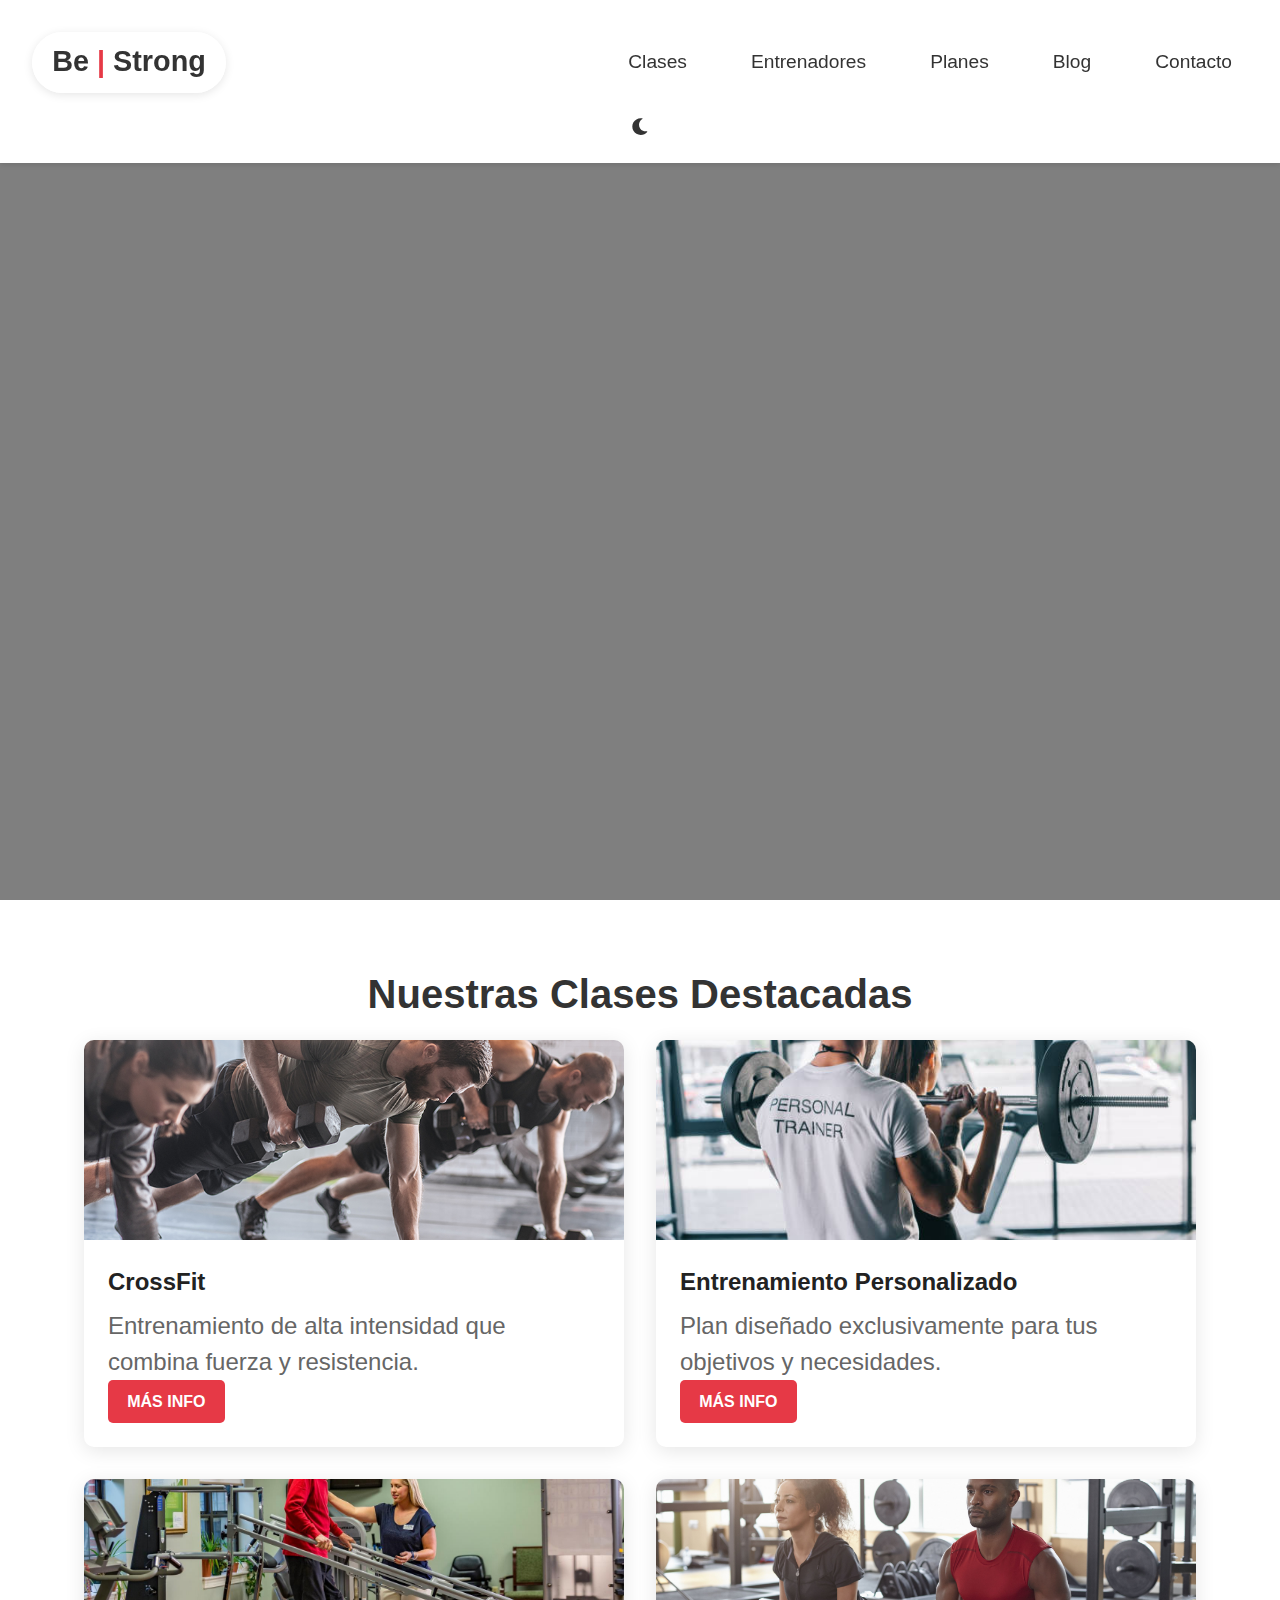
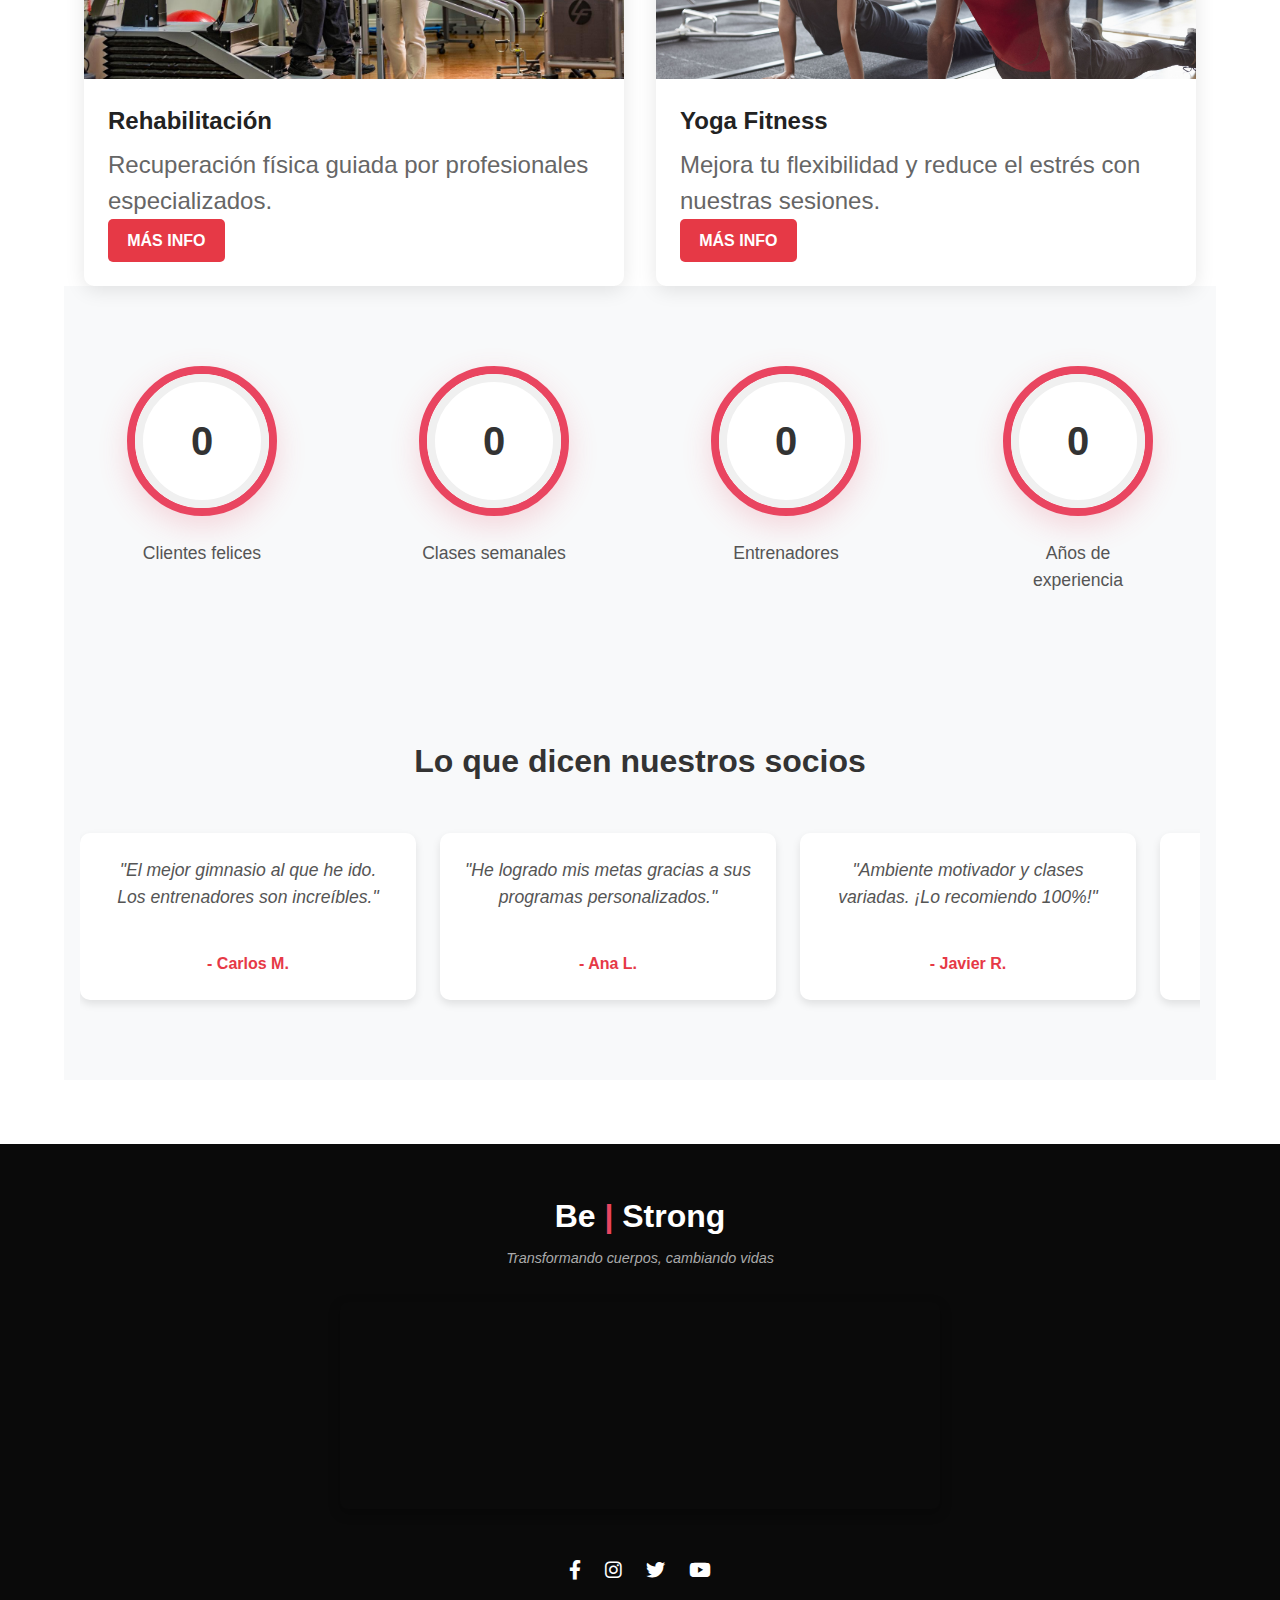
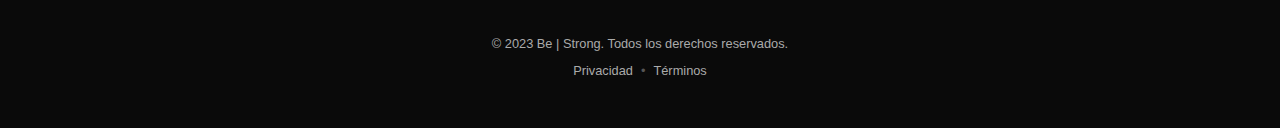
==== commit 02d1b88c: "modificando css, modificando footer y nav" ====
--- a/index.html
+++ b/index.html
@@ -14,19 +14,39 @@
     <!--menu-->
     <header class="header">
       <nav class="navbar">
+        <!--
         <div class="container-logo">
           <a href="#" class="logo">Be <span class="logo-pipe">|</span> Strong</a>
         </div>
+        -->
+        <div class="container-logo">
+          <a href="#" class="logo-minimal">
+            <span>Be</span>
+            <span class="logo-pipe">|</span>
+            <span>Strong</span>
+          </a>
+        </div>
+  <!-- boton hamburguesa -->
+
+        <button class="menu-toggle" aria-label="abrir menu">
+          <i class="fas fa-bars"></i>
+        </button>
+
         <div class="container-menu">
           <ul class="nav-list">
             <li><a href="/pages/clases.html">Clases</a></li>
             <li><a href="/pages/entrenadores.html">Entrenadores</a></li>
-            <li><a href="#">Planes</a></li>
-            <li><a href="#">Blog</a></li>
-            <li><a href="#">Contacto</a></li>
+            <li><a href="./pages/planes.html">Planes</a></li>
+            <li><a href="./pages/blog.html">Blog</a></li>
+            <li><a href="./pages/contacto.html">Contacto</a></li>
           </ul>
         </div>
       </nav>
+
+      <!-- Botón de cambio de tema -->
+      <button class="theme-toggle" aria-label="Cambiar tema">
+        <i class="fas fa-moon"></i>
+      </button>
     </header>
     <section class="hero">
       <!-- Contenedor del video de fondo (YouTube) -->
@@ -43,9 +63,9 @@
 
       <!-- Contenido animado sobre el video -->
       <div class="hero-content">
-        <h1 class="hero-title animate">Transforma tu cuerpo</h1>
-        <p class="hero-subtitle animate">Entrena con los mejores</p>
-        <a href="#" class="hero-button animate">¡Empieza hoy!</a>
+        <h1 class="hero-title animate">Hoy es el dia...</h1>
+        <p class="hero-subtitle animate">Empeza el cambio</p>
+        <a href="#" class="hero-button animate">¡Inscribite!</a>
       </div>
     </section>
 
@@ -115,32 +135,42 @@
         </div>
       </section>
 
-      <!-- contador -->
-
-      <section class="counter-section">
-        <div class="counter-container">
-          <!-- Contador 1 -->
-          <div class="counter">
-            <span class="counter-number" data-target="500">0</span>
-            <span class="counter-text">Socios satisfechos</span>
-          </div>
-          <!-- Contador 2 -->
-          <div class="counter">
-            <span class="counter-number" data-target="100">0</span>
-            <span class="counter-text">Clases semanales</span>
-          </div>
-          <!-- Contador 3 -->
-          <div class="counter">
-            <span class="counter-number" data-target="20">0</span>
-            <span class="counter-text">Entrenadores</span>
-          </div>
-          <!-- Contador 4 -->
-          <div class="counter">
-            <span class="counter-number" data-target="10">0</span>
-            <span class="counter-text">Años de experiencia</span>
-          </div>
-        </div>
-      </section>
+      <!-- Contador Circular -->
+    <section class="stats-section">
+      <div class="stats-container">
+        <!-- Stat 1 -->
+        <div class="stat-item">
+          <div class="stat-circle" data-target="500">
+            <span class="stat-number">0</span>
+          </div>
+          <p class="stat-label">Clientes felices</p>
+        </div>
+        
+        <!-- Stat 2 -->
+        <div class="stat-item">
+          <div class="stat-circle" data-target="100">
+            <span class="stat-number">0</span>
+          </div>
+          <p class="stat-label">Clases semanales</p>
+        </div>
+        
+        <!-- Stat 3 -->
+        <div class="stat-item">
+          <div class="stat-circle" data-target="20">
+            <span class="stat-number">0</span>
+          </div>
+          <p class="stat-label">Entrenadores</p>
+        </div>
+        
+        <!-- Stat 4 -->
+        <div class="stat-item">
+          <div class="stat-circle" data-target="10">
+            <span class="stat-number">0</span>
+          </div>
+          <p class="stat-label">Años de experiencia</p>
+        </div>
+      </div>
+    </section>
 
       <!-- testimonios -->
 
@@ -209,99 +239,48 @@
       </section>
     </main>
 
-    <footer class="footer">
-      <div class="footer-container">
-        <!-- Columna 1: Newsletter -->
-        <div class="footer-column">
-          <h3 class="footer-title">Suscríbete a nuestro newsletter</h3>
-          <form class="newsletter-form">
-            <input
-              type="email"
-              placeholder="Tu correo electrónico"
-              required
-              class="newsletter-input"
-            />
-            <button type="submit" class="newsletter-button">Suscribirse</button>
-          </form>
-          <p class="footer-text">Recibe promociones y tips de entrenamiento.</p>
-        </div>
-
-        <!-- Columna 2: Redes Sociales -->
-        <div class="footer-column">
-          <h3 class="footer-title">Síguenos</h3>
-          <ul class="social-media">
-            <li>
-              <a
-                href="#"
-                class="social-link"
-                target="_blank"
-                aria-label="Facebook"
-              >
-                <i class="fab fa-facebook-f"></i> Facebook
-              </a>
-            </li>
-            <li>
-              <a
-                href="#"
-                class="social-link"
-                target="_blank"
-                aria-label="Instagram"
-              >
-                <i class="fab fa-instagram"></i> Instagram
-              </a>
-            </li>
-            <li>
-              <a
-                href="#"
-                class="social-link"
-                target="_blank"
-                aria-label="Twitter"
-              >
-                <i class="fab fa-twitter"></i> Twitter
-              </a>
-            </li>
-            <li>
-              <a
-                href="#"
-                class="social-link"
-                target="_blank"
-                aria-label="YouTube"
-              >
-                <i class="fab fa-youtube"></i> YouTube
-              </a>
-            </li>
-          </ul>
-        </div>
-
-        <!-- Columna 3: Mapa -->
-        <div class="footer-column">
-          <h3 class="footer-title">Visítanos</h3>
-          <div class="map-container">
-            <iframe
-              src="https://www.google.com/maps/embed?pb=!1m18!1m12!1m3!1d3284.016887889527!2d-58.383759!3d-34.603734!2m3!1f0!2f0!3f0!3m2!1i1024!2i768!4f13.1!3m3!1m2!1s0x0%3A0x0!2zMzTCsDM2JzEzLjQiUyA1OMKwMjMnMDEuNSJX!5e0!3m2!1sen!2sar!4v1620000000000!5m2!1sen!2sar"
-              width="100%"
-              height="200"
-              style="border: 0"
-              allowfullscreen=""
-              loading="lazy"
-              aria-label="Mapa de ubicación del gimnasio"
-            >
-            </iframe>
-          </div>
-        </div>
-      </div>
-
-      <!-- Copyright -->
-      <div class="footer-bottom">
-        <div class="container">
-          <p>&copy; 2023 Be | Strong. Todos los derechos reservados.</p>
-          <ul class="footer-links">
-            <li><a href="#">Política de privacidad</a></li>
-            <li><a href="#">Términos y condiciones</a></li>
-          </ul>
-        </div>
-      </div>
-    </footer>
+    <!-- Footer -->
+    <footer class="footer-minimal">
+    <div class="footer-content">
+      <!-- Logo y eslogan -->
+      <div class="footer-brand">
+        <a href="../index.html" class="footer-logo">Be <span>|</span> Strong</a>
+        <p class="footer-slogan">Transformando cuerpos, cambiando vidas</p>
+      </div>
+      
+      <!-- Mapa -->
+      <div class="footer-map">
+        <iframe
+          src="https://www.google.com/maps/embed?pb=!1m18!1m12!1m3!1d3284.016887889527!2d-58.383759!3d-34.603734!2m3!1f0!2f0!3f0!3m2!1i1024!2i768!4f13.1!3m3!1m2!1s0x0%3A0x0!2zMzTCsDM2JzEzLjQiUyA1OMKwMjMnMDEuNSJX!5e0!3m2!1sen!2sar!4v1620000000000!5m2!1sen!2sar"
+          width="100%"
+          height="200"
+          style="border:0;"
+          allowfullscreen=""
+          loading="lazy"
+          aria-label="Mapa de ubicación del gimnasio">
+        </iframe>
+      </div>
+      
+      <!-- Redes sociales minimalistas -->
+      <div class="footer-social">
+        <a href="#" aria-label="Facebook"><i class="fab fa-facebook-f"></i></a>
+        <a href="#" aria-label="Instagram"><i class="fab fa-instagram"></i></a>
+        <a href="#" aria-label="Twitter"><i class="fab fa-twitter"></i></a>
+        <a href="#" aria-label="YouTube"><i class="fab fa-youtube"></i></a>
+      </div>
+      
+      <!-- Copyright y legal -->
+      <div class="footer-legal">
+        <p>&copy; 2023 Be | Strong. Todos los derechos reservados.</p>
+        <div class="legal-links">
+          <a href="#">Privacidad</a>
+          <span>•</span>
+          <a href="#">Términos</a>
+        </div>
+      </div>
+    </div>
+  </footer>
+
     <script src="./assets/js/main.js"></script>
   </body>
 </html>
--- a/assets/css/style.css
+++ b/assets/css/style.css
@@ -28,6 +28,17 @@
 
 /* nav */
 
+/* menu hamburguesa */
+
+.menu-toggle {
+  display: none; /* Ocultar por defecto */
+  background: none;
+  border: none;
+  color: #e63946;
+  cursor: pointer;
+  font-size: 1.5rem;
+}
+
 .navbar {
   display: flex;
   justify-content: space-between;
@@ -36,23 +47,49 @@
   margin: 0 auto;
 }
 
-.logo {
+.container-menu {
+  transition: all;
+}
+
+.logo-minimal {
   font-size: 1.8rem;
-  font-weight: bold;
+  font-weight: 700;
   color: #333;
   text-decoration: none;
-  font-family: Arial, sans-serif;
+  font-family: "Arial", sans-serif;
+  display: inline-flex;
+  align-items: center;
+  padding: 0.5rem 1.2rem;
+  background-color: rgba(255, 255, 255, 0.9);
+  border-radius: 50px;
+  box-shadow: 0 2px 10px rgba(0, 0, 0, 0.1);
+  backdrop-filter: blur(5px);
+  -webkit-backdrop-filter: blur(5px);
+  border: 1px solid rgba(255, 255, 255, 0.3);
+  transition: all 0.3s ease;
+}
+
+.logo-minimal span:not(.logo-pipe) {
+  position: relative;
+  top: -1px;
 }
 
 .logo-pipe {
-  color: #e63946; /* Color rojo para el símbolo | */
-  margin: 0 5px; /* Espaciado opcional */
-}
-
-.logo:hover .logo-pipe {
-  color: #c1121f; /* Color más oscuro al pasar el mouse */
-  transform: rotate(90deg); /* Efecto divertido opcional */
+  color: #e63946;
+  margin: 0 0.5rem;
+  font-weight: bold;
   transition: all 0.3s ease;
+}
+
+.logo-minimal:hover {
+  transform: translateY(-2px);
+  box-shadow: 0 4px 15px rgba(0, 0, 0, 0.15);
+  background-color: white;
+}
+
+.logo-minimal:hover .logo-pipe {
+  color: #c1121f;
+  transform: scale(1.3);
 }
 
 .nav-list {
@@ -74,6 +111,46 @@
 .nav-list li a:hover {
   background-color: #ff6b6b;
   transition: color 0.3s ease;
+}
+
+/* Estilos para celular */
+@media (max-width: 768px) {
+  .menu-toggle {
+    display: block; /* Mostrar solo en móviles */
+    z-index: 1001;
+  }
+
+  .container-menu {
+    position: fixed;
+    top: 0;
+    right: -100%;
+    width: 70%;
+    height: 100vh;
+    background: #2c3e50;
+    flex-direction: column;
+    padding: 5rem 2rem;
+    transition: all 0.5s ease;
+    z-index: 1000;
+  }
+
+  .container-menu.active {
+    right: 0;
+  }
+
+  .nav-list {
+    flex-direction: column;
+    gap: 2rem;
+  }
+
+  .nav-list li a {
+    color: white;
+    font-size: 1.2rem;
+  }
+
+  /* Evitar scroll cuando el menú está abierto */
+  body.menu-open {
+    overflow: hidden;
+  }
 }
 
 /* hero */
@@ -299,64 +376,106 @@
   }
 }
 
-/* contador */
-
-.counter-section {
-  background-color: #1a1a2e; /* Fondo oscuro para destacar */
-  padding: 4rem 0;
+/* Stats Section - Diseño Circular */
+.stats-section {
+  background-color: #f8f9fa;
+  padding: 5rem 1rem;
   text-align: center;
-  color: white;
-  margin-top: 4rem; /* Espacio entre secciones */
-}
-
-.counter-container {
+}
+
+.stats-container {
   display: grid;
-  grid-template-columns: repeat(4, 1fr);
-  gap: 2rem;
+  grid-template-columns: repeat(auto-fit, minmax(200px, 1fr));
+  gap: 3rem;
   max-width: 1200px;
   margin: 0 auto;
-  padding: 0 20px;
-}
-
-/* Estilos de cada contador */
-.counter {
-  padding: 1.5rem;
-}
-
-.counter-number {
-  display: block;
-  font-size: 3.5rem;
+}
+
+.stat-item {
+  display: flex;
+  flex-direction: column;
+  align-items: center;
+}
+
+.stat-circle {
+  width: 150px;
+  height: 150px;
+  border-radius: 50%;
+  background: white;
+  border: 8px solid #e94560;
+  display: flex;
+  align-items: center;
+  justify-content: center;
+  margin-bottom: 1.5rem;
+  box-shadow: 0 10px 30px rgba(233, 69, 96, 0.2);
+  position: relative;
+  overflow: hidden;
+}
+
+.stat-circle::before {
+  content: "";
+  position: absolute;
+  top: 0;
+  left: 0;
+  width: 100%;
+  height: 100%;
+  border: 8px solid #f0f0f0;
+  border-radius: 50%;
+  box-sizing: border-box;
+}
+
+.stat-number {
+  font-size: 2.5rem;
   font-weight: 700;
-  color: #e94560; /* Color destacado */
-  margin-bottom: 0.5rem;
-  animation: pulse 2s infinite; /* Efecto de pulso */
-}
-
-.counter-text {
-  font-size: 1.2rem;
-  opacity: 0.9;
-}
-
-/* Animación del número (Keyframes) */
-@keyframes pulse {
-  0% {
-    transform: scale(1);
-  }
-  50% {
-    transform: scale(1.1);
-  }
-  100% {
-    transform: scale(1);
-  }
+  color: #333;
+  z-index: 1;
+}
+
+.stat-label {
+  font-size: 1.1rem;
+  color: #555;
+  font-weight: 500;
+  max-width: 150px;
+  margin: 0;
+}
+
+/* Animación */
+@keyframes countUp {
+  from {
+    transform: translateY(20px);
+    opacity: 0;
+  }
+  to {
+    transform: translateY(0);
+    opacity: 1;
+  }
+}
+
+.stat-item.animated .stat-circle {
+  animation: countUp 0.8s ease-out forwards;
 }
 
 /* Responsive */
 @media (max-width: 768px) {
-  .counter-container {
+  .stats-container {
     grid-template-columns: repeat(2, 1fr);
-  }
-  .counter-number {
-    font-size: 2.5rem;
+    gap: 2rem;
+  }
+
+  .stat-circle {
+    width: 120px;
+    height: 120px;
+    border-width: 6px;
+  }
+
+  .stat-number {
+    font-size: 2rem;
+  }
+}
+
+@media (max-width: 480px) {
+  .stats-container {
+    grid-template-columns: 1fr;
   }
 }
 
@@ -448,155 +567,117 @@
   }
 }
 
-/* footer */
-.footer {
-  background-color: #1a1a2e;
-  color: white;
-  padding: 3rem 0 0;
+/* Footer */
+.footer-minimal {
+  background-color: #0a0a0a;
+  color: #ffffff;
+  padding: 3rem 1rem;
   font-family: "Arial", sans-serif;
-}
-
-.footer-container {
-  display: grid;
-  grid-template-columns: repeat(auto-fit, minmax(250px, 1fr));
-  gap: 2rem;
+  text-align: center;
+}
+
+.footer-content {
   max-width: 1200px;
   margin: 0 auto;
-  padding: 0 20px;
-}
-
-.footer-column {
-  margin-bottom: 2rem;
-}
-
-.footer-title {
-  font-size: 1.5rem;
-  margin-bottom: 1.5rem;
+  display: flex;
+  flex-direction: column;
+  align-items: center;
+  gap: 2rem;
+}
+
+.footer-brand {
+  display: flex;
+  flex-direction: column;
+  align-items: center;
+}
+
+.footer-logo {
+  color: #ffffff;
+  font-size: 2rem;
+  font-weight: bold;
+  text-decoration: none;
+  margin-bottom: 0.5rem;
+}
+
+.footer-logo span {
   color: #e94560;
-  position: relative;
-  padding-bottom: 10px;
-}
-
-.footer-title::after {
-  content: "";
-  position: absolute;
-  left: 0;
-  bottom: 0;
-  width: 50px;
-  height: 2px;
-  background: #e94560;
-}
-
-/* Newsletter */
-.newsletter-form {
-  display: flex;
-  gap: 10px;
-  margin-bottom: 1rem;
-}
-
-.newsletter-input {
-  flex: 1;
-  padding: 12px;
-  border: none;
-  border-radius: 4px;
-  font-size: 1rem;
-}
-
-.newsletter-button {
-  background-color: #e94560;
-  color: white;
-  border: none;
-  padding: 0 20px;
-  border-radius: 4px;
-  cursor: pointer;
-  transition: background 0.3s;
-}
-
-.newsletter-button:hover {
-  background-color: #c1121f;
-}
-
-.footer-text {
-  color: #aaa;
+}
+
+.footer-slogan {
+  color: #aaaaaa;
   font-size: 0.9rem;
-}
-
-/* Redes Sociales */
-.social-media {
-  list-style: none;
-  padding: 0;
-}
-
-.social-link {
-  color: white;
-  text-decoration: none;
-  display: flex;
-  align-items: center;
-  gap: 10px;
-  padding: 8px 0;
-  transition: color 0.3s;
-}
-
-.social-link:hover {
-  color: #e94560;
-}
-
-.social-link i {
-  font-size: 1.2rem;
-  width: 25px;
-}
-
-/* Mapa */
-.map-container {
+  font-style: italic;
+}
+
+.footer-map {
+  width: 100%;
+  max-width: 600px;
   border-radius: 8px;
   overflow: hidden;
-  box-shadow: 0 4px 8px rgba(0, 0, 0, 0.2);
-}
-
-/* Footer inferior */
-.footer-bottom {
-  background-color: #0d0d1a;
-  padding: 1.5rem 0;
-  margin-top: 2rem;
-}
-
-.footer-bottom .container {
-  max-width: 1200px;
-  margin: 0 auto;
-  padding: 0 20px;
-  display: flex;
-  justify-content: space-between;
-  align-items: center;
-  flex-wrap: wrap;
-  gap: 1rem;
-}
-
-.footer-links {
+  box-shadow: 0 4px 12px rgba(0, 0, 0, 0.3);
+}
+
+.footer-social {
   display: flex;
   gap: 1.5rem;
-  list-style: none;
-  padding: 0;
-}
-
-.footer-links a {
-  color: #aaa;
+  margin: 1rem 0;
+}
+
+.footer-social a {
+  color: #ffffff;
+  font-size: 1.2rem;
+  transition: color 0.3s;
+}
+
+.footer-social a:hover {
+  color: #e94560;
+}
+
+.footer-legal {
+  display: flex;
+  flex-direction: column;
+  gap: 0.5rem;
+}
+
+.footer-legal p {
+  color: #aaaaaa;
+  font-size: 0.8rem;
+  margin: 0;
+}
+
+.legal-links {
+  display: flex;
+  justify-content: center;
+  gap: 0.5rem;
+  font-size: 0.8rem;
+}
+
+.legal-links a {
+  color: #aaaaaa;
   text-decoration: none;
   transition: color 0.3s;
 }
 
-.footer-links a:hover {
-  color: white;
+.legal-links a:hover {
+  color: #ffffff;
+}
+
+.legal-links span {
+  color: #555555;
 }
 
 /* Responsive */
 @media (max-width: 768px) {
-  .newsletter-form {
-    flex-direction: column;
-  }
-
-  .footer-bottom .container {
-    flex-direction: column;
-    text-align: center;
+  .footer-content {
+    gap: 1.5rem;
+  }
+
+  .footer-social {
+    gap: 1rem;
+  }
+
+  .footer-map {
+    max-width: 100%;
   }
 }
 
@@ -862,6 +943,7 @@
   width: 100%;
   border-collapse: collapse;
   margin: 0 auto;
+  color: #333;
 }
 
 .schedule-table th,
@@ -1502,6 +1584,49 @@
 /* estilos pagina planes.html            */
 /* ************************************** */
 /* Sección de precios */
+
+.planes-main {
+  padding-top: 80px;
+  background-color: #f8f9fa;
+}
+
+/* Hero Section */
+.planes-hero {
+  position: relative;
+  height: 300px;
+  background: url("../img/planes-hero.jpg") center/cover no-repeat;
+  display: flex;
+  align-items: center;
+  justify-content: center;
+  color: white;
+  text-align: center;
+}
+
+.hero-overlay {
+  position: absolute;
+  top: 0;
+  left: 0;
+  width: 100%;
+  height: 100%;
+  background: rgba(0, 0, 0, 0.5);
+}
+
+.hero-content {
+  position: relative;
+  z-index: 1;
+  max-width: 800px;
+  padding: 0 20px;
+}
+
+.hero-content h1 {
+  font-size: 3rem;
+  margin-bottom: 1rem;
+}
+
+.hero-content p {
+  font-size: 1.2rem;
+}
+
 .pricing-section {
   padding: 6rem 1rem 4rem;
   max-width: 1200px;
@@ -1594,7 +1719,7 @@
 
 .plan-card h2 {
   font-size: 1.5rem;
-  color: #333;
+  color: #134576;
 }
 
 .plan-card .price {
@@ -1634,6 +1759,7 @@
   position: relative;
   cursor: help;
   border-bottom: 1px dotted #888;
+  color: #333;
 }
 
 .tooltip::after {
@@ -1661,3 +1787,310 @@
 #billingSwitch:checked ~ .pricing-table .price {
   content: attr(data-annually);
 }
+
+/* **************************************** */
+/* estilos para la pagina blog.html */
+/* **************************************** */
+
+/* Estilos específicos para el blog */
+.blog-main {
+  padding-top: 80px;
+  background-color: #f8f9fa;
+}
+
+/* Hero Section */
+.blog-hero {
+  position: relative;
+  height: 300px;
+  background: url("../img/blog-hero.png") center/cover no-repeat;
+  display: flex;
+  align-items: center;
+  justify-content: center;
+  color: white;
+  text-align: center;
+}
+
+/* Grid de artículos estilo revista */
+.blog-container {
+  max-width: 1200px;
+  margin: 4rem auto;
+  padding: 0 1rem;
+  display: grid;
+  grid-template-columns: repeat(auto-fit, minmax(300px, 1fr));
+  gap: 2rem;
+}
+
+.article-card {
+  background: white;
+  border-radius: 8px;
+  overflow: hidden;
+  box-shadow: 0 4px 6px rgba(0, 0, 0, 0.1);
+  transition: transform 0.3s ease;
+  opacity: 0;
+  transform: translateY(20px);
+  transition: opacity 0.5s ease, transform 0.5s ease;
+}
+
+.article-card.visible {
+  opacity: 1;
+  transform: translateY(0);
+}
+
+.article-card:hover {
+  transform: translateY(-5px);
+}
+
+.article-image {
+  height: 200px;
+  width: 100%;
+  object-fit: cover;
+}
+
+.article-content {
+  padding: 1.5rem;
+}
+
+.article-date {
+  color: #e94560;
+  font-size: 0.9rem;
+  margin-bottom: 0.5rem;
+}
+
+.article-title {
+  font-size: 1.3rem;
+  margin-bottom: 1rem;
+  color: #333;
+}
+
+.article-excerpt {
+  color: #666;
+  margin-bottom: 1rem;
+}
+
+.article-tags {
+  display: flex;
+  flex-wrap: wrap;
+  gap: 0.5rem;
+  margin-bottom: 1rem;
+}
+
+.tag {
+  background: #f0f0f0;
+  padding: 0.3rem 0.8rem;
+  border-radius: 20px;
+  font-size: 0.8rem;
+  color: #555;
+  cursor: pointer;
+  transition: all 0.3s ease;
+}
+
+.tag:hover {
+  background: #e94560;
+  color: white;
+}
+
+.read-more {
+  color: #e94560;
+  text-decoration: none;
+  font-weight: bold;
+  display: inline-block;
+  margin-top: 1rem;
+}
+
+.read-more:hover {
+  text-decoration: underline;
+}
+
+/* Filtros */
+.blog-filters {
+  max-width: 1200px;
+  margin: 2rem auto 0;
+  padding: 0 1rem;
+  display: flex;
+  flex-wrap: wrap;
+  gap: 1rem;
+  justify-content: center;
+}
+
+.filter-btn {
+  background: #f0f0f0;
+  border: none;
+  padding: 0.5rem 1.5rem;
+  border-radius: 20px;
+  cursor: pointer;
+  transition: all 0.3s ease;
+}
+
+.filter-btn:hover,
+.filter-btn.active {
+  background: #e94560;
+  color: white;
+}
+
+/* Sección de comentarios */
+.comments-section {
+  max-width: 800px;
+  margin: 4rem auto;
+  padding: 0 1rem;
+}
+
+.comments-title {
+  font-size: 1.8rem;
+  color: #333;
+  margin-bottom: 2rem;
+  text-align: center;
+}
+
+.comment {
+  display: flex;
+  gap: 1rem;
+  margin-bottom: 2rem;
+  padding: 1.5rem;
+  background: white;
+  border-radius: 8px;
+  box-shadow: 0 2px 4px rgba(0, 0, 0, 0.05);
+}
+
+.comment-avatar {
+  width: 50px;
+  height: 50px;
+  border-radius: 50%;
+  background: #e94560;
+  display: flex;
+  align-items: center;
+  justify-content: center;
+  color: white;
+  font-weight: bold;
+  flex-shrink: 0;
+}
+
+.comment-content {
+  flex-grow: 1;
+}
+
+.comment-author {
+  font-weight: bold;
+  margin-bottom: 0.5rem;
+  color: #333;
+}
+
+.comment-date {
+  font-size: 0.8rem;
+  color: #888;
+  margin-bottom: 0.5rem;
+}
+
+.comment-text {
+  color: #555;
+  line-height: 1.5;
+}
+
+/* Formulario de comentarios */
+.comment-form {
+  margin-top: 3rem;
+  background: white;
+  padding: 2rem;
+  border-radius: 8px;
+  box-shadow: 0 2px 4px rgba(0, 0, 0, 0.05);
+}
+
+.form-title {
+  font-size: 1.3rem;
+  margin-bottom: 1.5rem;
+  color: #333;
+}
+
+.form-group {
+  margin-bottom: 1.5rem;
+}
+
+.form-group label {
+  display: block;
+  margin-bottom: 0.5rem;
+  color: #555;
+}
+
+.form-group input,
+.form-group textarea {
+  width: 100%;
+  padding: 0.8rem;
+  border: 1px solid #ddd;
+  border-radius: 4px;
+  font-family: inherit;
+}
+
+.form-group textarea {
+  min-height: 120px;
+}
+
+.submit-btn {
+  background: #e94560;
+  color: white;
+  border: none;
+  padding: 0.8rem 1.5rem;
+  border-radius: 4px;
+  cursor: pointer;
+  transition: background 0.3s ease;
+}
+
+.submit-btn:hover {
+  background: #c1121f;
+}
+
+/* Responsive */
+@media (min-width: 768px) {
+  .blog-container {
+    grid-template-columns: repeat(2, 1fr);
+  }
+}
+
+@media (min-width: 1024px) {
+  .blog-container {
+    grid-template-columns: repeat(3, 1fr);
+  }
+
+  .featured-article {
+    grid-column: span 2;
+  }
+}
+
+/* Modo oscuro  */
+/* Botón de cambio de tema */
+.theme-toggle {
+  background: none;
+  border: none;
+  color: #333;
+  font-size: 1.2rem;
+  cursor: pointer;
+  padding: 0.5rem;
+  margin-left: auto;
+  transition: all 0.3s ease;
+}
+
+/* Estilos para modo oscuro */
+body.dark-mode {
+  background-color: #121212;
+  color: #f5f5f5;
+}
+
+body.dark-mode .header {
+  background-color: #1a1a1a;
+  box-shadow: 0 2px 5px rgba(0, 0, 0, 0.3);
+}
+
+body.dark-mode .logo {
+  color: #f5f5f5;
+}
+
+body.dark-mode .nav-list a {
+  color: #f5f5f5;
+}
+
+body.dark-mode .nav-list li a:hover {
+  background-color: #e63946;
+  color: white;
+}
+
+body.dark-mode .theme-toggle {
+  color: #f5f5f5;
+}
